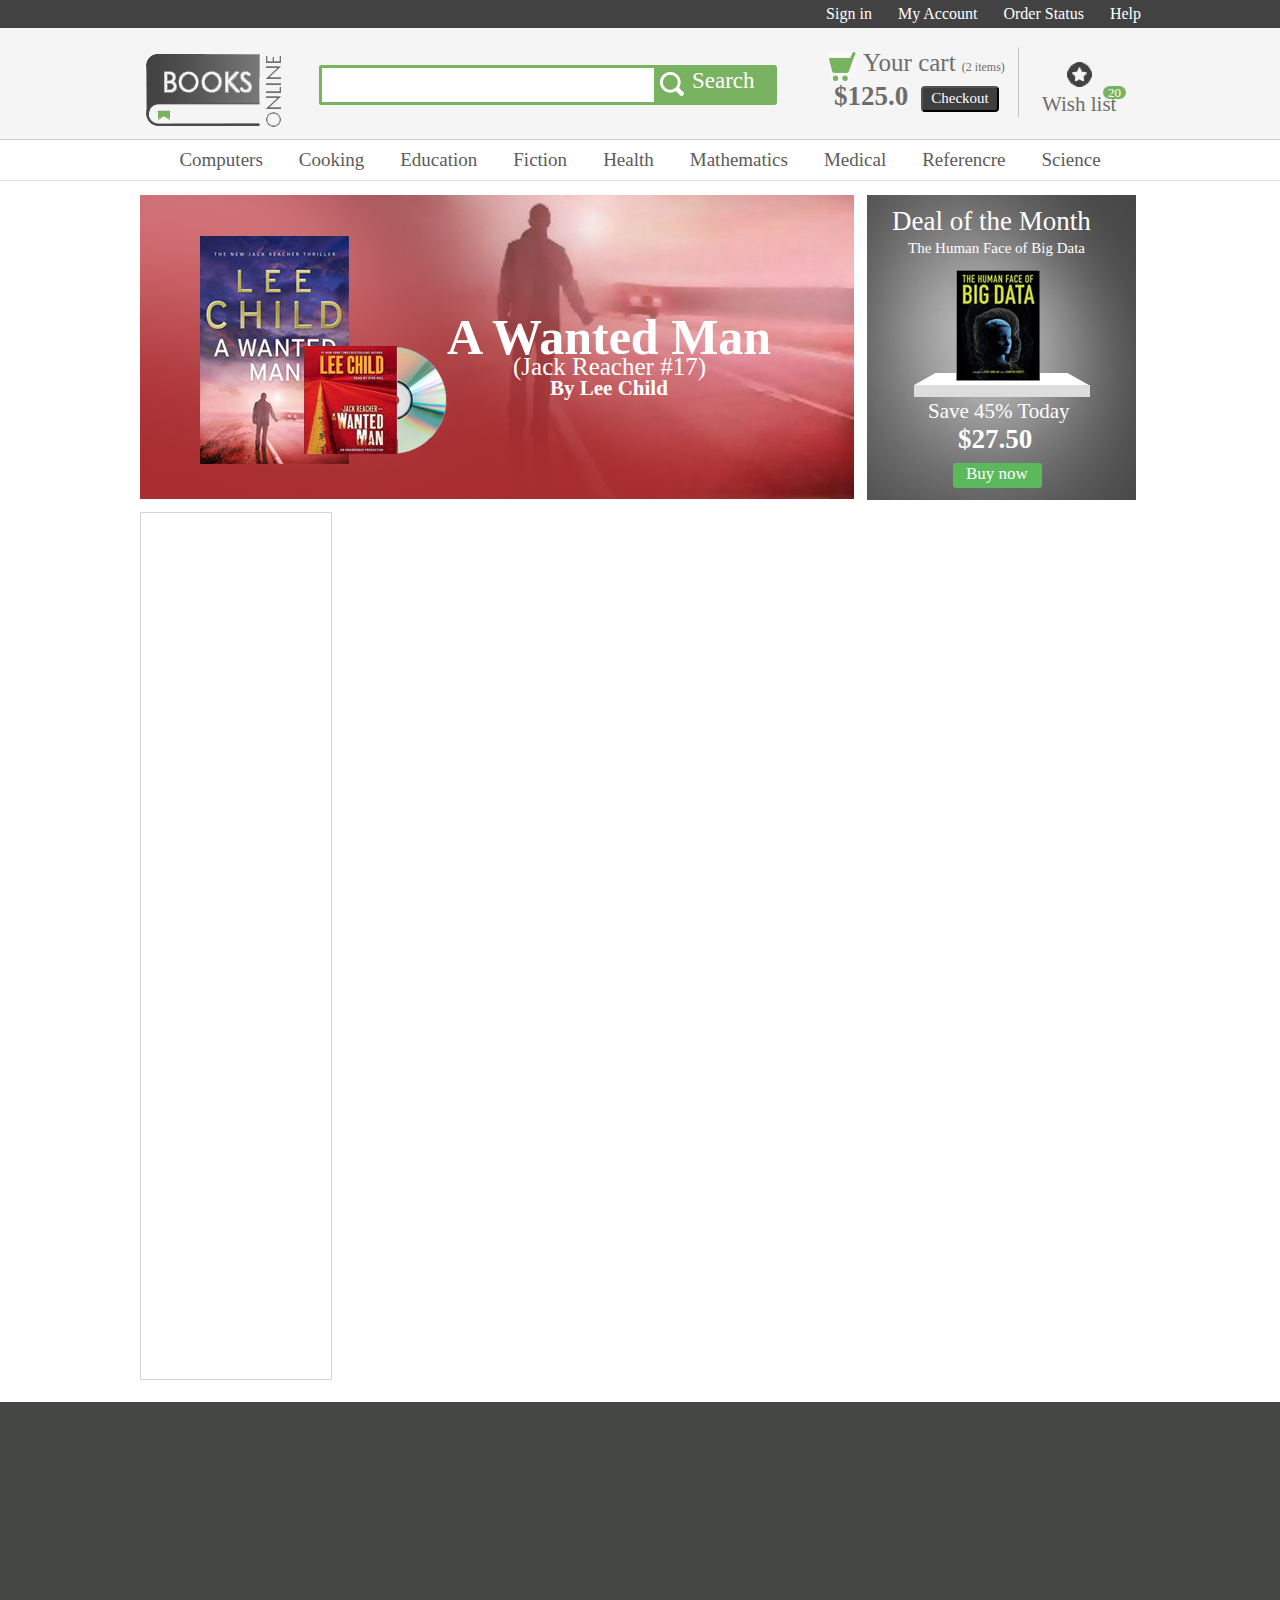
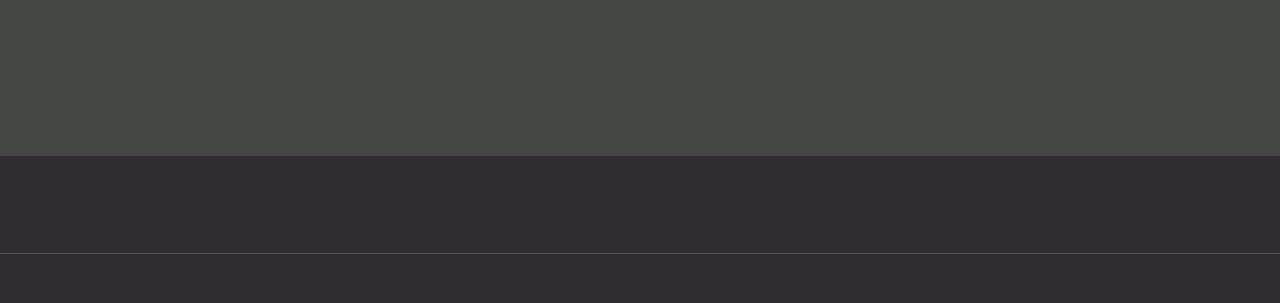
==== index.html @ 041d18be "d" ====
<!DOCTYPE html>
<html>
  <head>
    <meta charset="utf-8">
    <link rel="stylesheet" href="css/main1.css">
    <title>Home</title>
  </head>
  <body>
    <div class="div">
      <div class="block">
        <ul class="head">
          <li>Sign in</li>
          <li>My Account</li>
          <li>Order Status</li>
          <li>Help</li>
        </ul>
        <div class="clear"></div>
      </div>
    </div>
    <div class="div1">
      <div class="block1">
        <div class="books">
        <img class="img_books" src="img/Books.png" alt="Books">
        </div>
        <div class="search">
          <form class="form_search">
            <input class="input_search" type="search">
            <button type="button" class="button_search">
              <img class="img_search" src="img/ser.png" alt="">
              <span class="span_search">Search</span>
            </button>
            <div class="clear"></div>
          </form>
        </div>
        <div class="basket">
          <img class="img_basket" src="img/basket1.png" alt="">
          <p>Your cart <small>(2 items)</small></p>
          <div class="clear"></div>
          <b>$125.0</b> <button class="check">Checkout</button>
        </div>
        <div class="bor"></div>
        <div class="favorit">
          <img class="img_звездочка" src="img/звездочка1.png" alt=""><br>
           <p class="list">Wish list</p>
           <div class="pos">
             20
           </div>
        </div>
        <div class="clear"></div>
      </div>
    </div>
    <div class="div2">
      <div class="block2">
        <ul class="cotegory">
          <li><a href="#">Computers</a></li>
          <li><a href="#">Cooking</a></li>
          <li><a href="#">Education</a></li>
          <li><a href="#">Fiction</a></li>
          <li><a href="#">Health</a></li>
          <li><a href="#">Mathematics</a></li>
          <li><a href="#">Medical</a></li>
          <li><a href="#">Referencre</a></li>
          <li><a href="#">Science</a></li>
        </ul>
        <div class="clear"></div>
      </div>
    </div>
    <div class="div3">
      <div class="block3">
        <div class="wanted">
          <div class="img_wanted">
            <img src="img/wanted.png" alt="">
            <div class="child">
              <img class="img_lee" src="img/lee.png" alt="">
              <p class="twanted">A Wanted Man</p>
              <p class="tjack">(Jack Reacher #17)</p>
              <p class="tlee">By Lee Child</p>
            </div>
          </div>
        </div>
        <div class="deal">
          <img src="img/data.png" alt="">
          <div class="text_deal">
            <p class="p1">Deal of the Month</p>
            <P class="p2">The Human Face of Big Data</p>
              <p class="tsave">Save 45% Today</p>
              <p class="tdollar">$27.50</p>
              <p class="tby">Buy now</p>
          </div>
        </div>
        <div class="clear"></div>
      </div>
    </div>
    <div class="div4">
      <div class="block4">
        <div class="categ">

        </div>
      </div>
    </div>
    <div class="div5">
      <div class="block5">

      </div>
    </div>
    <div class="div6">
      <div class="block6">

      </div>
    </div>
    <div class="div7">
      <div class="block7">

      </div>
    </div>
  </body>
</html>
---- css/main1.css ----
*{
  margin: 0;
  padding: 0;
  font-family: 'Segoe UI Regular';
}
@font-face {
    font-family: 'Segoe UI Bold';
    src: url('SegoeUI-Bold.eot');
    src: url('SegoeUI-Bold.eot?#iefix') format('embedded-opentype'),
    url('SegoeUI-Bold.woff') format('woff'),
    url('SegoeUI-Bold.ttf') format('truetype');
    font-weight: normal;
    font-style: normal;
    }
@font-face {
    font-family: 'Segoe UI Regular';
    src: url('SegoeUI.eot');
    src: url('SegoeUI.eot?#iefix') format('embedded-opentype'),
    url('SegoeUI.woff') format('woff'),
    url('SegoeUI.ttf') format('truetype');
    font-weight: normal;
    font-style: normal;
    }
body {
  width: 100%;
}
.head{
  width: 1024px;
  height: 28px;
  background: #424242;
  color: white;
  list-style: none;
  display: block;
  float: right;
  text-align: right;
  line-height: 28px;
  font-size: 16px;
  font-family: 'Segoe UI Regular';
}
.head li{
  display: inline;
  padding: 0 11px;
  cursor: pointer;
}
.block{
  width: 1024px;
  height: 28px;
  background: #424242;
  margin: auto;
}
.div{
  width: 100%;
  height: 28px;
  background: #424242;
}
.clear{
  clear: both;
}
.div1{
  width: 100%;
  height: 111px;
  background: #f5f5f5;
  border-bottom: 1px solid #cecece;
}
.block1{
  width: 1024px;
  height: 111px;
  background: #f5f5f5;
  margin: auto;
}
.books{
  width: 191px;
  height: 111px;
  background:#f5f5f5;
  border-bottom: 1px solid #cecece;
  margin: auto;
  float: left;
}
.img_books{
  padding-top: 19px;
  padding-left: 12px;
}
.search{
  width: 458px;
  background: #f5f5f5;
  float: left;
}




.basket{
  width: 241px;
  height: 111px;
  background: #f5f5f5;
  border-bottom: 1px solid #cecece;
  margin: auto;
  float: left;
  position: relative;
}

.img_basket{
  padding-top: 24px;
  padding-left: 52px;
  float: left;
  padding-bottom: 9px;
}
.check{
  background: #3e3e3e;
  font-size: 15px;
  border-radius: 4px;
  color: white;
  padding-left: 8px;
  padding-right: 8px;
  padding-top: 2px;
  padding-bottom: 3px;
  position: relative;
  top: -11px;
  left: 9px;
  cursor: pointer;
}
.basket p{
  color: #6d6d6d;
  padding-top: 21px;
  float: left;
  padding-left: 7px;
  font-size: 25px;
  font-family: 'Segoe UI Regular';
}
.favorit p{
  color: #6d6d6d;
  float: left;
  font-size: 21px;
  font-family: 'Segoe UI Regular';
}
small{
  font-size: 12px;
}
b{
  color: #6d6d6d;
  padding-left: 57px;
  font-size: 27px;
  position: relative;
  top: -9px;
}
.bor{
  height: 70px;
  width: 1px;
  float: left;
  background: #c5c5c5;
  margin-top: 19px;
}

.favorit{
  width: 131px;
  height: 111px;
  background: #f5f5f5;
  border-bottom: 1px solid #cecece;
  margin: auto;
  float: left;
  color: #6d6d6d;
  position: relative;
}
.img_звездочка{
  padding-left: 48px;
  padding-top: 34px;
}
.list{
  padding-left: 23px;
  padding-top: 1px;
  padding-bottom: 28px;
  font-size: 21px;
  font-family: 'Segoe UI Regular';
}
.clear1{
  clear: both;
}
.div2{
  width: 100%;
  height: 40px;
  background: #ffffff;
  border-bottom: 1px solid #dedede;
}
.block2{
  width: 1024px;
  height: 40px;
  background: #ffffff;
  border-bottom: 1px solid #dedede;
  margin: auto;
}
.cotegory{
  width: 1024px;
  height: 40px;
  background: #ffffff;
  color: #717171;
  list-style: none;
  display: block;
  line-height: 40px;
  text-align: center;
  font-family: 'Segoe UI Regular';
}
.cotegory li{
  display: inline;
  padding: 8px 16px;
  font-size: 19px;
}
.cotegory li:hover{
  background: #85c369;
  color: white;
}
.cotegory li a:hover{
  color: white;
}
.cotegory li a{
  color: #5b5b5b;
  text-decoration: none;
}

.pos{
  width: 23px;
  height: 13px;
  color: white;
  background: #79b260;
  position: absolute;
  top: 58px;
  left: 84px;
  font-family: 'Segoe UI Regular';
  font-size: 13px;
  border-radius: 20px;
  line-height: 13px;
  text-align: center;
}
.div3{
  width: 100%;
  height: 331px;
  background: #ffffff;
}
.block3{
  width: 1024px;
  height: 331px;
  background: white;
  margin: auto;
}
.wanted{
  width: 714px;
  height: 304px;
  margin: auto;
  background: red;
  float: left;
  margin-top: 14px;
  margin-left: 12px;
  position: relative;
}
.child{
  position:absolute;
  top: 0;
  left: 0;
  margin-left: 60px;
  margin-top: 41px;
  height: 228px;
}
.deal{
  width: 269px;
  height: 304px;
  margin: auto;
  background: green;
  float: left;
  margin-top: 14px;
  margin-left: 13px;
  position: relative;
}
.p1{
  position: absolute;
  top: 11px;
  left: 25px;
  margin: auto;
  text-align: center;
  color: white;
  font-family: 'Segoe UI Regular';
  font-size: 27px;
}
.p2{
  position: absolute;
  top: 45px;
  left: 41px;
  margin: auto;
  text-align: center;
  color: white;
  font-family: 'Segoe UI Regular';
  font-size: 15px;
}

.div4{
  width: 100%;
  height: 890px;
}
.block4{
  width: 1024px;
  height: 890px;
  background: white;
  margin: auto;
}
.categ{
  width: 190px;
  height: 866px;
  background: white;
  float: left;
  margin-left: 12px;
  border: 1px solid #d6d6d6;
}
.div5{
  width: 100%;
  height: 354px;
  background: #444644;
}
.block5{
  width: 1024px;
  height: 354px;
  margin: auto;
  background: #444644;
}
.div6{
  width: 100%;
  height: 97px;
  background: #2f2d2f;
  border-bottom: 1px solid #565354;
}
.block6{
  width: 1024px;
  height: 97px;
  margin: auto;
  background: #2f2d2f;
  border-bottom: 1px solid #565354;
}
.div7{
  width: 100%;
  height: 49px;
  background: #2f2d2f;
}
.block7{
  width: 1024px;
  height: 49px;
  margin: auto;
  background: #2f2d2f;
}

.sear{
  float: left;
  background: #79b260;
  padding: 0;
  height: 36px;
  padding-top: 4px;
  margin-left: -2px;
  width: 41px;
}
.twanted{
  float: left;
  color: white;
  font-size: 50px;
  margin-left: 0px;
  margin-top: 72px;
  font-weight: bold;
}
.img_lee{
  float: left;
}
.tjack{
  float: left;
  color: white;
  font-size: 25px;
  margin-left: 66px;
  margin-top: -13px;
}
.tlee{
  float: left;
  color: white;
  font-size: 21px;
  margin-left: 103px;
  margin-top: -5px;
  font-weight: bold;
}
.tsave{
  position: absolute;
  top: 204px;
  left: 61px;
  font-size: 21px;
  color: white;
}
.tdollar{
  position: absolute;
  top: 229px;
  left: 91px;
  color: white;
  font-size: 27px;
  font-weight: bold;
}
.tby{
  position: absolute;
  top: 268px;
  left: 86px;
  color: white;
  background: #5cb85c;
  font-size: 17px;
  border-radius: 3px;
  padding-left: 13px;
  padding-right: 14px;
  padding-top: 1px;
  padding-bottom: 4px;
  cursor: pointer;
}
.form_search{
  background: #79b260;
  margin-top: 37px;
  border-radius: 3px;
}
.input_search{
  border: 3px solid #79b260;
  border-radius: 3px;
  height: 40px;
  width: 338px;
  float: left;
}
.button_search{
  position: relative;
  background: #79b260;
  border: 1px;
  display: block;
}
.img_search{
  position: absolute;
  height: 24px;
  left: 3px;
  top: 7px;
}
.span_search{
  color: white;
  font-size: 23px;
  cursor: pointer;
  padding: 3px 0px 4px 35px;
  display: block;
}
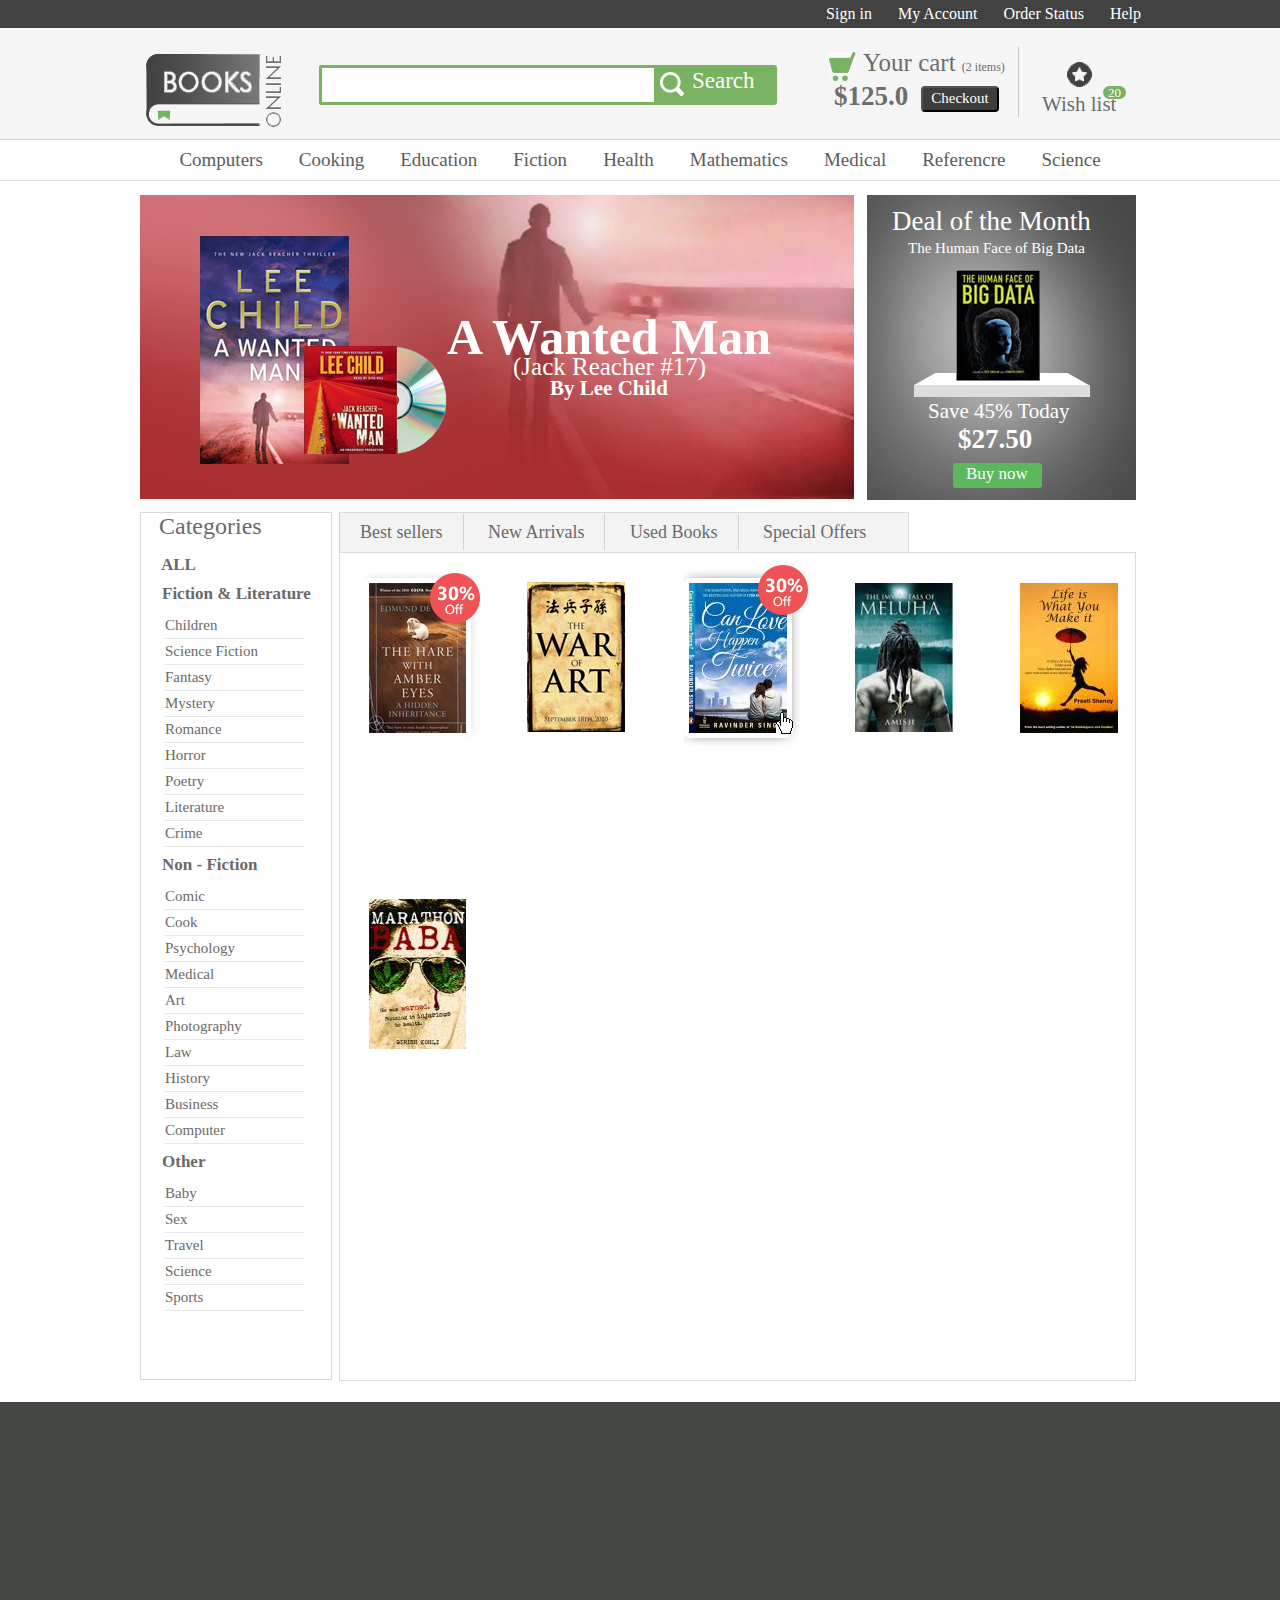
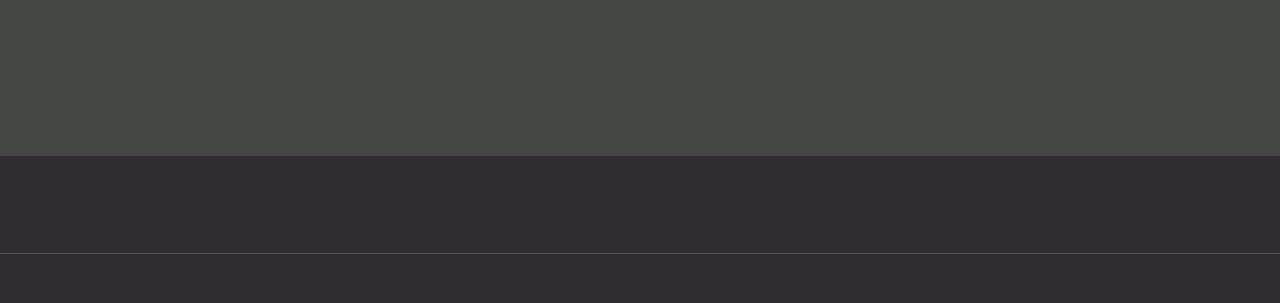
==== commit 48340757: "s" ====
--- a/index.html
+++ b/index.html
@@ -94,7 +94,67 @@
     <div class="div4">
       <div class="block4">
         <div class="categ">
-
+          <div class="hcateg">
+            <p>Categories</p>
+          </div>
+          <div class="hnav">
+            <p>ALL</p>
+          </div>
+          <div class="nav">
+            <p>Fiction & Literature</p>
+          </div>
+          <ul>
+            <li><a>Children</a></li>
+            <li><a>Science Fiction</a></li>
+            <li><a>Fantasy</a></li>
+            <li><a>Mystery</a></li>
+            <li><a>Romance</a></li>
+            <li><a>Horror</a></li>
+            <li><a>Poetry</a></li>
+            <li><a>Literature</a></li>
+            <li><a>Crime</a></li>
+          </ul>
+          <div class="nav">
+            <p>Non - Fiction</p>
+          </div>
+          <ul>
+            <li><a>Comic</a></li>
+            <li><a>Cook</a></li>
+            <li><a>Psychology</a></li>
+            <li><a>Medical</a></li>
+            <li><a>Art</a></li>
+            <li><a>Photography</a></li>
+            <li><a>Law</a></li>
+            <li><a>History</a></li>
+            <li><a>Business</a></li>
+            <li><a>Computer</a></li>
+          </ul>
+          <div class="nav">
+            <p>Other</p>
+          </div>
+          <ul>
+            <li><a>Baby</a></li>
+            <li><a>Sex</a></li>
+            <li><a>Travel</a></li>
+            <li><a>Science</a></li>
+            <li><a>Sports</a></li>
+          </ul>
+        </div>
+        <div class="best">
+          <ul>
+            <li>Best sellers</li>
+            <li>New Arrivals</li>
+            <li>Used Books</li>
+            <li>Special Offers</li>
+          </ul>
+        </div>
+        <div class="content">
+          <img src="img/книга1.png" class="books1">
+          <img src="img/books2.png" class="books2">
+          <img src="img/books3.png" class="books3">
+          <img src="img/books4.png" class="books4">
+          <img src="img/books5.png" class="books5">
+          <img src="img/books6.png" class="books6">
         </div>
       </div>
     </div>
--- a/css/main1.css
+++ b/css/main1.css
@@ -439,3 +439,137 @@
   padding: 3px 0px 4px 35px;
   display: block;
 }
+.hcateg{
+  font-size: 24px;
+  color: #6b6969;
+  height: 42px;
+  cursor: pointer;
+}
+.hcateg:hover{
+  background: #85c369;
+  color: white;
+}
+.hcateg p{
+  padding-left: 18px;
+}
+.hnav{
+  font-size: 17px;
+  height: 29px;
+  color: #6b6969;
+  cursor: pointer;
+}
+.hnav p{
+  padding-left: 20px;
+  font-weight: bold;
+  color:
+}
+.hnav:hover{
+  background: #85c369;
+  color: white;
+}
+.nav{
+  font-size: 17px;
+  color: #6b6969;
+  font-weight: bold;
+  height: 29px;
+  cursor: pointer;
+}
+.nav:hover{
+  background: #85c369;
+  color: white;
+}
+.categ ul{
+  list-style-type: none;
+  font-size: 15px;
+  color: #6b6969;
+  line-height: 25px;
+  margin-bottom: 8px;
+}
+.categ ul li:hover{
+  background: #85c369;
+  color: white;
+}
+.nav p{
+  padding-left: 21px;
+}
+.categ ul li{
+  padding-left: 24px;
+  cursor: pointer;
+}
+.categ ul li a{
+  display: block;
+  border-bottom: 1px solid #e6e7e8;
+  width: 139px;
+}
+.content{
+  width: 795px;
+  height: 827px;
+  float: left;
+  border: 1px solid #d8dce0;
+  margin-left: 7px;
+  position: relative;
+}
+.best{
+  width: 569px;
+  height: 39px;
+  border-top: 1px solid #d8dce0;
+  float: left;
+  margin-left: 7px;
+  background: #e4e4e4;
+  border-right: 1px solid #d8dce0;
+}
+.best ul{
+  background: #f3f3f3;
+  color: #6b6969;
+  list-style: none;
+  display: block;
+  line-height: 39px;
+  text-align: left;
+  font-size: 18px;
+  border-left: 1px solid #ced3d6;
+}
+.best ul li{
+  display: inline;
+  padding: 8px 20px;
+  cursor: pointer;
+}
+.best ul li:hover{
+  background: white;
+  color: #464646;
+}
+.best ul li:not(:last-child){
+  border-right: 1px solid #ced3d6;
+}
+.books1{
+  margin-left: 24px;
+  margin-top: 20px;
+  float: left;
+}
+.books2{
+  margin-left: 41px;
+  margin-top: 24px;
+  float: left;
+}
+.books3{
+  margin-left: 54px;
+  margin-top: 11px;
+  float: left;
+}
+.books4{
+  margin-left: 42px;
+  margin-top: 25px;
+  float: left;
+}
+.books5{
+  margin-left: 57px;
+  margin-top: 25px;
+  float: left;
+}
+.books6{
+  margin-left: 24px;
+  margin-top: 30px;
+  float: left;
+  position: absolute;
+  left: 0;
+  top: 311px;
+}
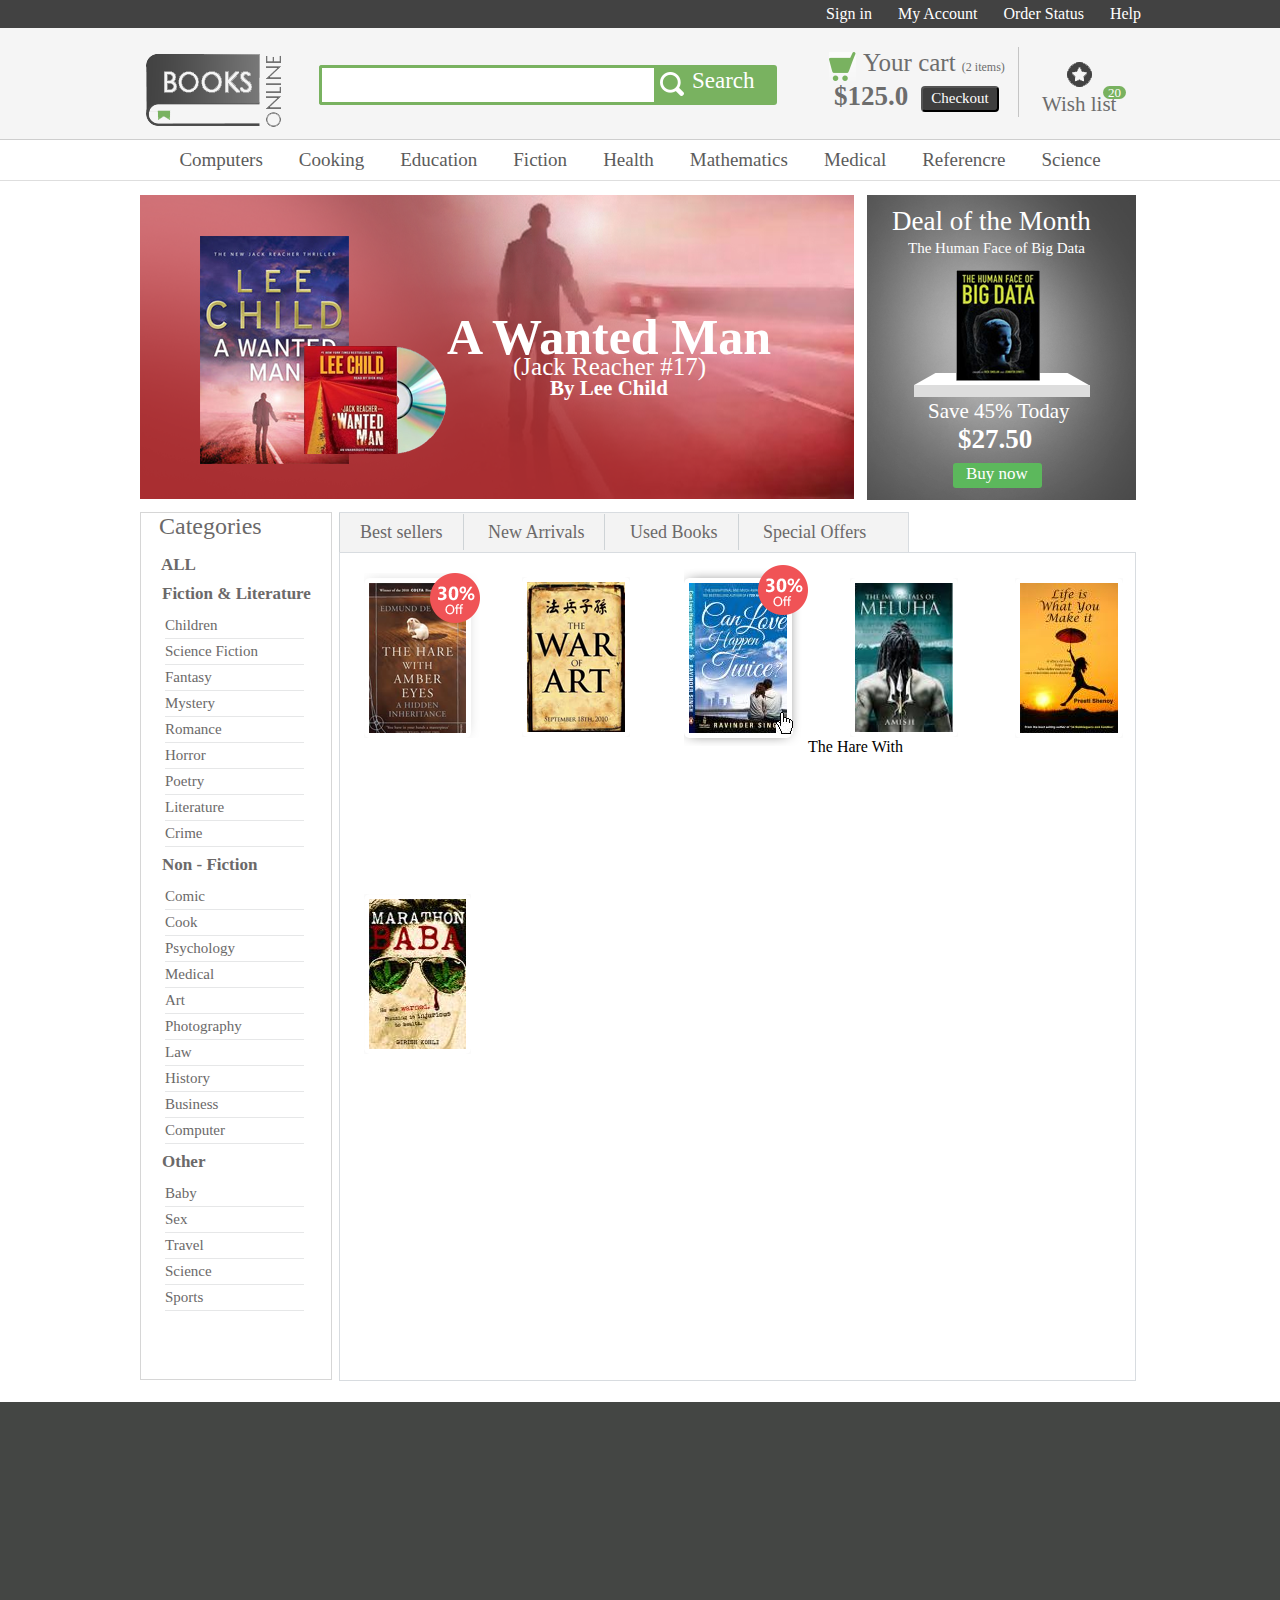
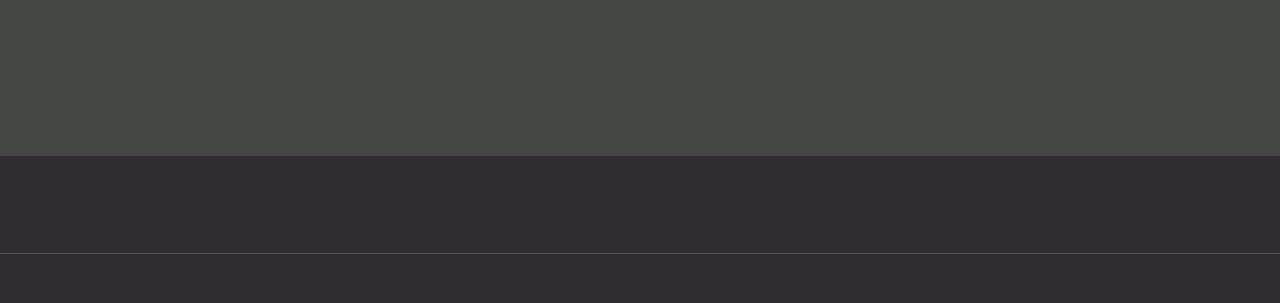
==== commit 696d6edc: "d" ====
--- a/index.html
+++ b/index.html
@@ -103,42 +103,48 @@
           <div class="nav">
             <p>Fiction & Literature</p>
           </div>
-          <ul>
-            <li><a>Children</a></li>
-            <li><a>Science Fiction</a></li>
-            <li><a>Fantasy</a></li>
-            <li><a>Mystery</a></li>
-            <li><a>Romance</a></li>
-            <li><a>Horror</a></li>
-            <li><a>Poetry</a></li>
-            <li><a>Literature</a></li>
-            <li><a>Crime</a></li>
-          </ul>
+          <div>
+            <ul>
+              <li><a>Children</a></li>
+              <li><a>Science Fiction</a></li>
+              <li><a>Fantasy</a></li>
+              <li><a>Mystery</a></li>
+              <li><a>Romance</a></li>
+              <li><a>Horror</a></li>
+              <li><a>Poetry</a></li>
+              <li><a>Literature</a></li>
+              <li><a>Crime</a></li>
+            </ul>
+          </div>
           <div class="nav">
             <p>Non - Fiction</p>
           </div>
-          <ul>
-            <li><a>Comic</a></li>
-            <li><a>Cook</a></li>
-            <li><a>Psychology</a></li>
-            <li><a>Medical</a></li>
-            <li><a>Art</a></li>
-            <li><a>Photography</a></li>
-            <li><a>Law</a></li>
-            <li><a>History</a></li>
-            <li><a>Business</a></li>
-            <li><a>Computer</a></li>
-          </ul>
+          <div>
+            <ul>
+              <li><a>Comic</a></li>
+              <li><a>Cook</a></li>
+              <li><a>Psychology</a></li>
+              <li><a>Medical</a></li>
+              <li><a>Art</a></li>
+              <li><a>Photography</a></li>
+              <li><a>Law</a></li>
+              <li><a>History</a></li>
+              <li><a>Business</a></li>
+              <li><a>Computer</a></li>
+            </ul>
+          </div>
           <div class="nav">
             <p>Other</p>
           </div>
-          <ul>
-            <li><a>Baby</a></li>
-            <li><a>Sex</a></li>
-            <li><a>Travel</a></li>
-            <li><a>Science</a></li>
-            <li><a>Sports</a></li>
-          </ul>
+          <div>
+            <ul>
+              <li><a>Baby</a></li>
+              <li><a>Sex</a></li>
+              <li><a>Travel</a></li>
+              <li><a>Science</a></li>
+              <li><a>Sports</a></li>
+            </ul>
+          </div>
         </div>
         <div class="best">
           <ul>
@@ -154,6 +160,7 @@
           <img src="img/books3.png" class="books3">
           <img src="img/books4.png" class="books4">
           <img src="img/books5.png" class="books5">
+          <p>The Hare With</p>
           <img src="img/books6.png" class="books6">
         </div>
       </div>
--- a/css/main1.css
+++ b/css/main1.css
@@ -85,10 +85,6 @@
   background: #f5f5f5;
   float: left;
 }
-
-
-
-
 .basket{
   width: 241px;
   height: 111px;
@@ -98,7 +94,6 @@
   float: left;
   position: relative;
 }
-
 .img_basket{
   padding-top: 24px;
   padding-left: 52px;
@@ -150,7 +145,6 @@
   background: #c5c5c5;
   margin-top: 19px;
 }
-
 .favorit{
   width: 131px;
   height: 111px;
@@ -215,7 +209,6 @@
   color: #5b5b5b;
   text-decoration: none;
 }
-
 .pos{
   width: 23px;
   height: 13px;
@@ -289,7 +282,6 @@
   font-family: 'Segoe UI Regular';
   font-size: 15px;
 }
-
 .div4{
   width: 100%;
   height: 890px;
@@ -343,7 +335,6 @@
   margin: auto;
   background: #2f2d2f;
 }
-
 .sear{
   float: left;
   background: #79b260;
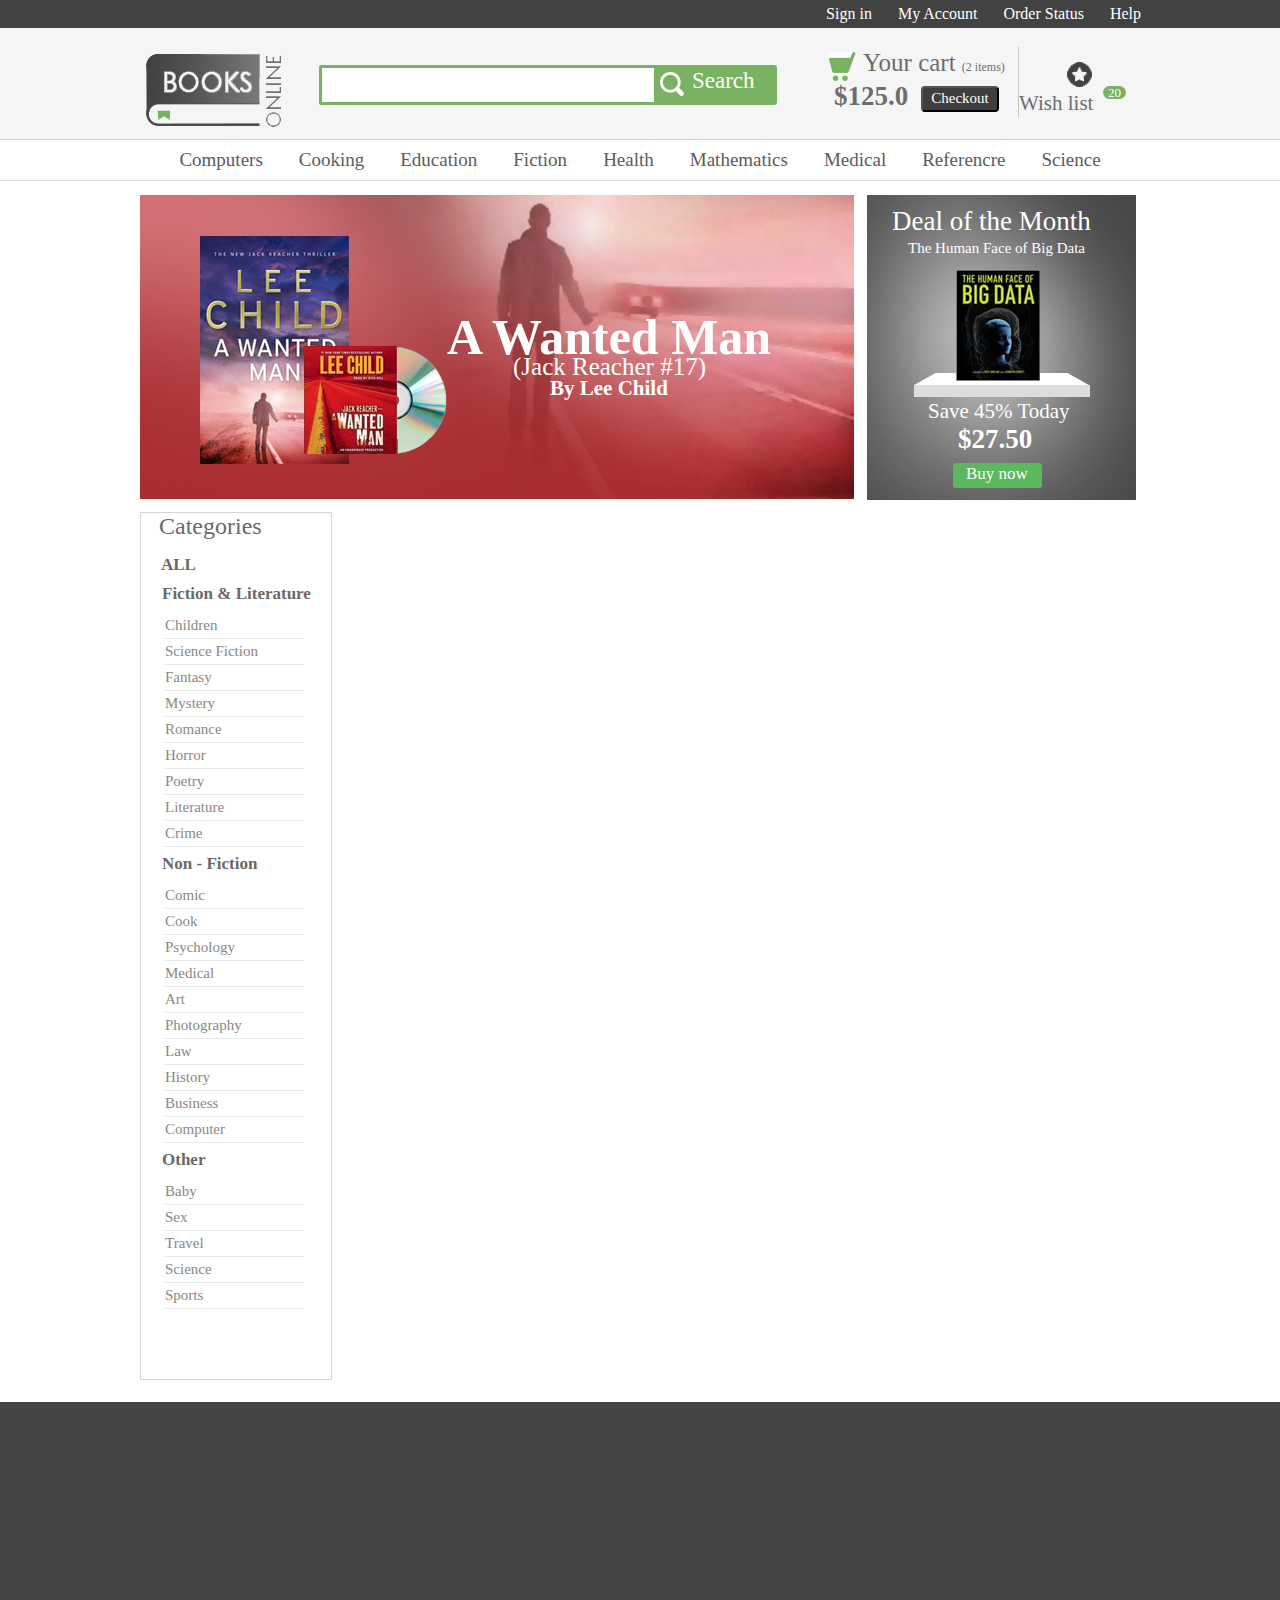
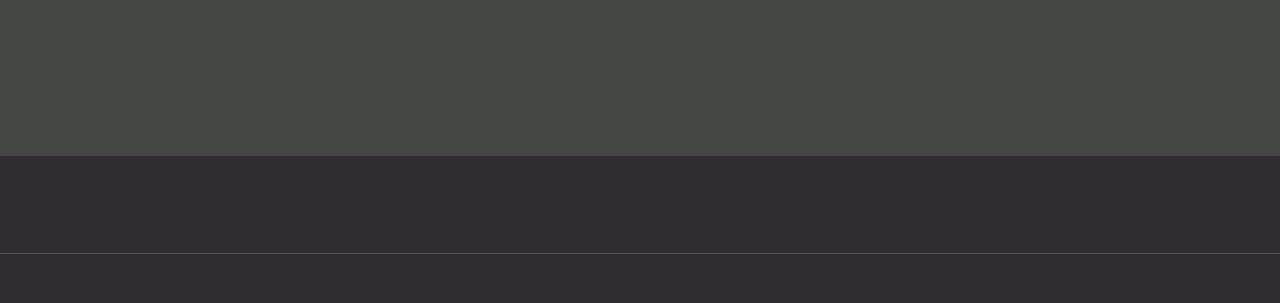
==== commit 1bc37129: "D" ====
--- a/index.html
+++ b/index.html
@@ -100,68 +100,44 @@
           <div class="hnav">
             <p>ALL</p>
           </div>
-          <div class="nav">
-            <p>Fiction & Literature</p>
-          </div>
-          <div>
-            <ul>
-              <li><a>Children</a></li>
-              <li><a>Science Fiction</a></li>
-              <li><a>Fantasy</a></li>
-              <li><a>Mystery</a></li>
-              <li><a>Romance</a></li>
-              <li><a>Horror</a></li>
-              <li><a>Poetry</a></li>
-              <li><a>Literature</a></li>
-              <li><a>Crime</a></li>
-            </ul>
-          </div>
-          <div class="nav">
-            <p>Non - Fiction</p>
-          </div>
-          <div>
-            <ul>
-              <li><a>Comic</a></li>
-              <li><a>Cook</a></li>
-              <li><a>Psychology</a></li>
-              <li><a>Medical</a></li>
-              <li><a>Art</a></li>
-              <li><a>Photography</a></li>
-              <li><a>Law</a></li>
-              <li><a>History</a></li>
-              <li><a>Business</a></li>
-              <li><a>Computer</a></li>
-            </ul>
-          </div>
-          <div class="nav">
-            <p>Other</p>
-          </div>
-          <div>
-            <ul>
-              <li><a>Baby</a></li>
-              <li><a>Sex</a></li>
-              <li><a>Travel</a></li>
-              <li><a>Science</a></li>
-              <li><a>Sports</a></li>
-            </ul>
-          </div>
-        </div>
-        <div class="best">
-          <ul>
-            <li>Best sellers</li>
-            <li>New Arrivals</li>
-            <li>Used Books</li>
-            <li>Special Offers</li>
+          <ul class="ull">
+            <li class="list"><p>Fiction & Literature</p>
+              <ul class="ul">
+                <li><a href="#">Children</a></li>
+                <li><a href="#">Science Fiction</a></li>
+                <li><a href="#">Fantasy</a></li>
+                <li><a href="#">Mystery</a></li>
+                <li><a href="#">Romance</a></li>
+                <li><a href="#">Horror</a></li>
+                <li><a href="#">Poetry</a></li>
+                <li><a href="#">Literature</a></li>
+                <li><a href="#">Crime</a></li>
+              </ul>
+            </li>
+            <li class="list"><p>Non - Fiction</p>
+              <ul class="ul">
+                <li><a href="#">Comic</a></li>
+                <li><a href="#">Cook</a></li>
+                <li><a href="#">Psychology</a></li>
+                <li><a href="#">Medical</a></li>
+                <li><a href="#">Art</a></li>
+                <li><a href="#">Photography</a></li>
+                <li><a href="#">Law</a></li>
+                <li><a href="#">History</a></li>
+                <li><a href="#">Business</a></li>
+                <li><a href="#">Computer</a></li>
+              </ul>
+            </li>
+            <li class="list"><p>Other</p>
+              <ul class="ul">
+                <li><a href="#">Baby</a></li>
+                <li><a href="#">Sex</a></li>
+                <li><a href="#">Travel</a></li>
+                <li><a href="#">Science</a></li>
+                <li><a href="#">Sports</a></li>
+              </ul>
+            </li>
           </ul>
-        </div>
-        <div class="content">
-          <img src="img/книга1.png" class="books1">
-          <img src="img/books2.png" class="books2">
-          <img src="img/books3.png" class="books3">
-          <img src="img/books4.png" class="books4">
-          <img src="img/books5.png" class="books5">
-          <p>The Hare With</p>
-          <img src="img/books6.png" class="books6">
         </div>
       </div>
     </div>
--- a/css/main1.css
+++ b/css/main1.css
@@ -159,13 +159,6 @@
   padding-left: 48px;
   padding-top: 34px;
 }
-.list{
-  padding-left: 23px;
-  padding-top: 1px;
-  padding-bottom: 28px;
-  font-size: 21px;
-  font-family: 'Segoe UI Regular';
-}
 .clear1{
   clear: both;
 }
@@ -430,137 +423,80 @@
   padding: 3px 0px 4px 35px;
   display: block;
 }
+.categ{
+  width: 190px;
+  height: 866px;
+  background: white;
+  float: left;
+  margin-left: 12px;
+  border: 1px solid #d6d6d6;
+}
+.ull{
+  list-style: none;
+}
 .hcateg{
+  height: 42px;
   font-size: 24px;
   color: #6b6969;
-  height: 42px;
-  cursor: pointer;
-}
-.hcateg:hover{
-  background: #85c369;
-  color: white;
+  cursor: pointer;
 }
 .hcateg p{
   padding-left: 18px;
 }
+.hcateg:hover{
+  background: #7eb964;
+  color: white;
+}
 .hnav{
+  height: 29px;
   font-size: 17px;
-  height: 29px;
+  font-weight: bold;
   color: #6b6969;
   cursor: pointer;
 }
 .hnav p{
   padding-left: 20px;
+}
+.hnav:hover{
+  background: #7eb964;
+  color: white;
+}
+.list{
+  margin-bottom: 7px;
+}
+.list p{
+  color: #6b6969;
+  font-size: 17px;
+  cursor: pointer;
+  padding-left: 21px;
+  height: 29px;
   font-weight: bold;
-  color:
-}
-.hnav:hover{
-  background: #85c369;
-  color: white;
-}
-.nav{
-  font-size: 17px;
-  color: #6b6969;
-  font-weight: bold;
-  height: 29px;
-  cursor: pointer;
-}
-.nav:hover{
-  background: #85c369;
-  color: white;
-}
-.categ ul{
-  list-style-type: none;
+}
+.list p:hover{
+  background: #7eb964;
+  color: white;
+}
+.ul{
+  color: #898787;
   font-size: 15px;
-  color: #6b6969;
+  cursor: pointer;
+  list-style: none;
   line-height: 25px;
-  margin-bottom: 8px;
-}
-.categ ul li:hover{
-  background: #85c369;
-  color: white;
-}
-.nav p{
-  padding-left: 21px;
-}
-.categ ul li{
-  padding-left: 24px;
-  cursor: pointer;
-}
-.categ ul li a{
+}
+.ul a{
+  text-decoration: none;
+  color: #898787;
   display: block;
   border-bottom: 1px solid #e6e7e8;
   width: 139px;
 }
-.content{
-  width: 795px;
-  height: 827px;
-  float: left;
-  border: 1px solid #d8dce0;
-  margin-left: 7px;
-  position: relative;
-}
-.best{
-  width: 569px;
-  height: 39px;
-  border-top: 1px solid #d8dce0;
-  float: left;
-  margin-left: 7px;
-  background: #e4e4e4;
-  border-right: 1px solid #d8dce0;
-}
-.best ul{
-  background: #f3f3f3;
-  color: #6b6969;
-  list-style: none;
-  display: block;
-  line-height: 39px;
-  text-align: left;
-  font-size: 18px;
-  border-left: 1px solid #ced3d6;
-}
-.best ul li{
-  display: inline;
-  padding: 8px 20px;
-  cursor: pointer;
-}
-.best ul li:hover{
-  background: white;
-  color: #464646;
-}
-.best ul li:not(:last-child){
-  border-right: 1px solid #ced3d6;
-}
-.books1{
-  margin-left: 24px;
-  margin-top: 20px;
-  float: left;
-}
-.books2{
-  margin-left: 41px;
-  margin-top: 24px;
-  float: left;
-}
-.books3{
-  margin-left: 54px;
-  margin-top: 11px;
-  float: left;
-}
-.books4{
-  margin-left: 42px;
-  margin-top: 25px;
-  float: left;
-}
-.books5{
-  margin-left: 57px;
-  margin-top: 25px;
-  float: left;
-}
-.books6{
-  margin-left: 24px;
-  margin-top: 30px;
-  float: left;
-  position: absolute;
-  left: 0;
-  top: 311px;
-}
+.ul li:hover{
+  background: #7eb964;
+  color: white;
+}
+.ul a:hover{
+  color: white;
+}
+.ul li{
+  padding-left: 24px;
+}
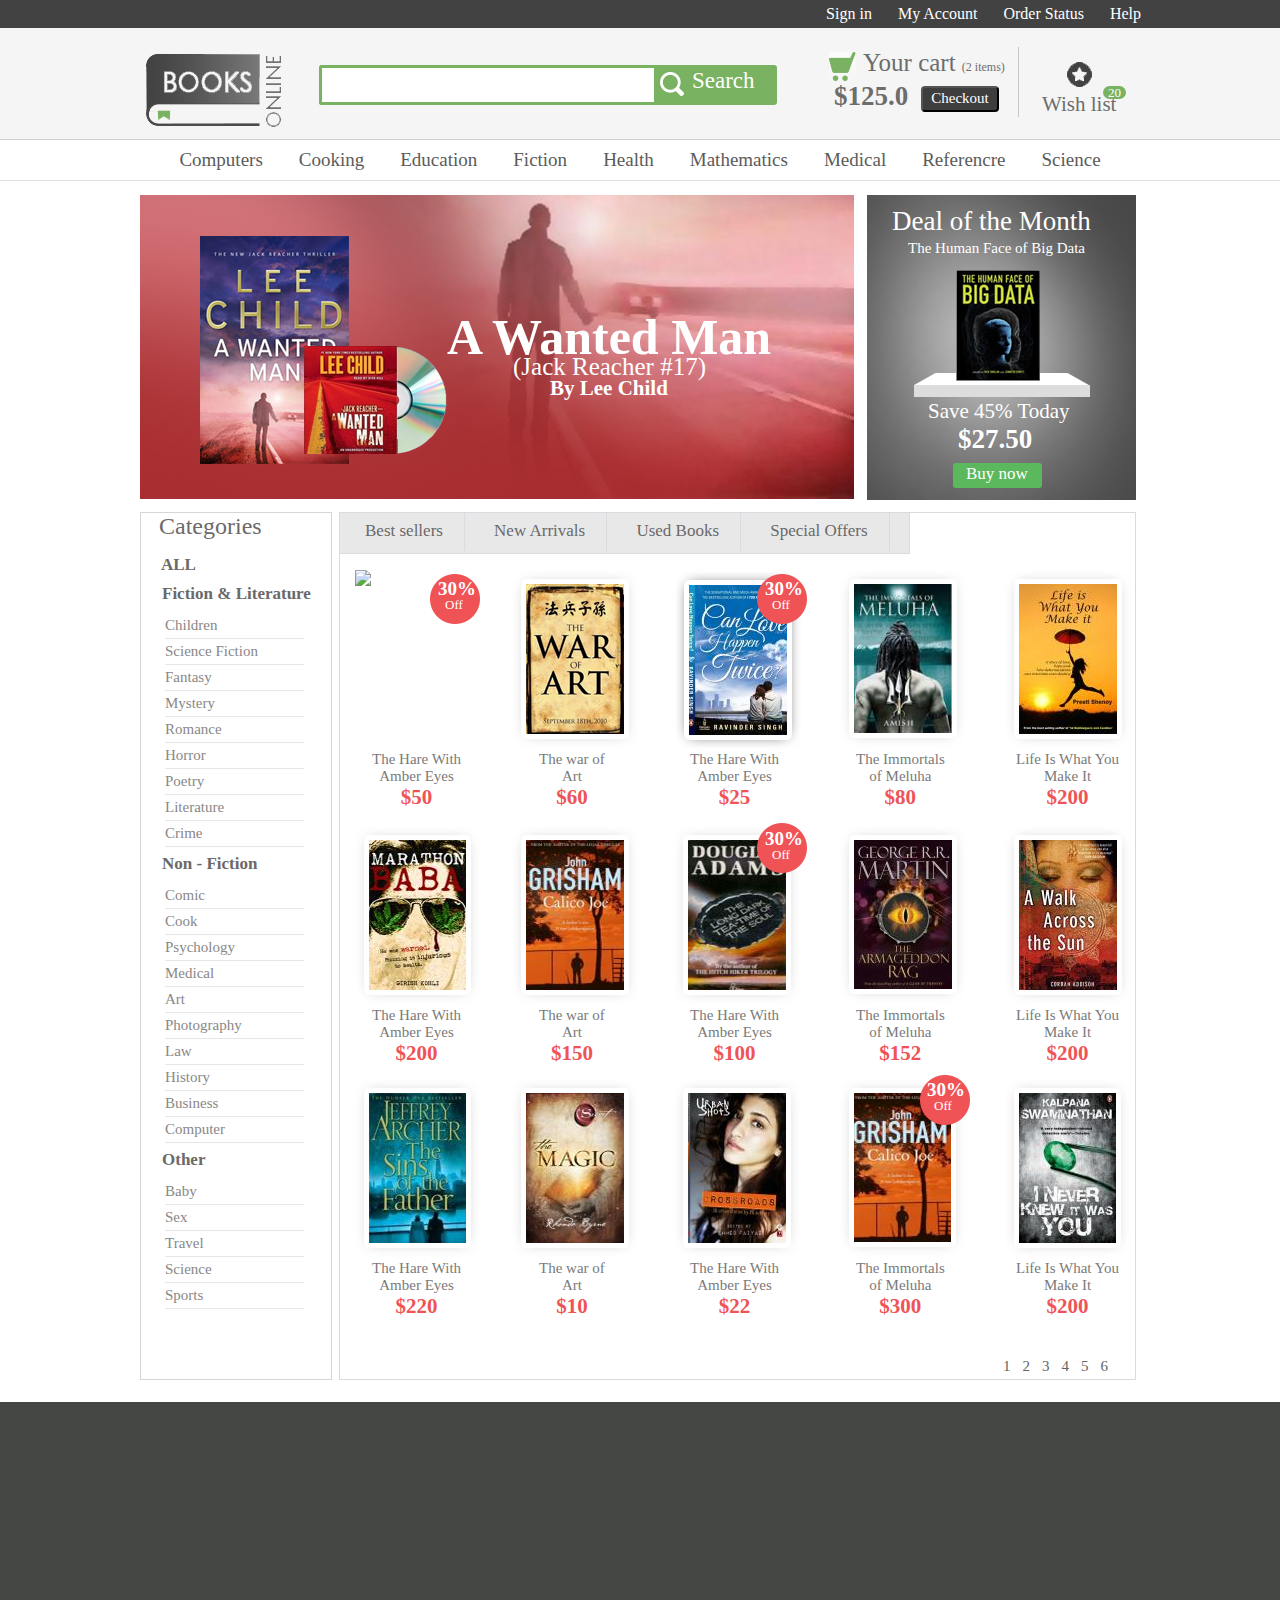
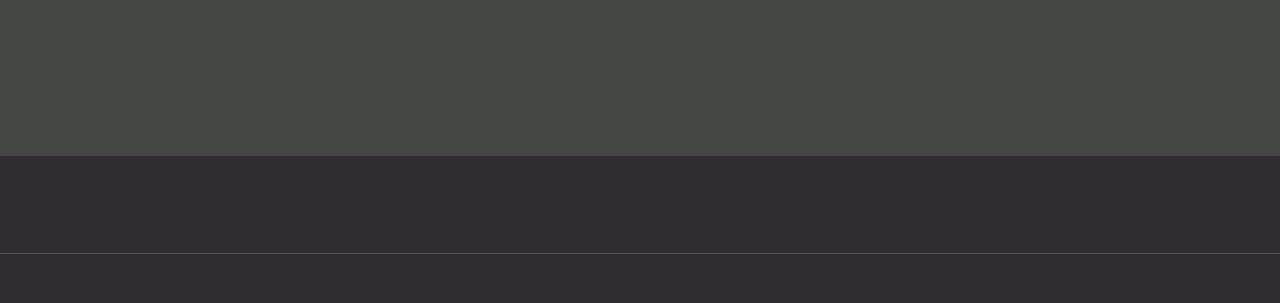
==== commit 94c5a567: "d" ====
--- a/index.html
+++ b/index.html
@@ -41,7 +41,7 @@
         <div class="bor"></div>
         <div class="favorit">
           <img class="img_звездочка" src="img/звездочка1.png" alt=""><br>
-           <p class="list">Wish list</p>
+           <p class="wish">Wish list</p>
            <div class="pos">
              20
            </div>
@@ -139,6 +139,140 @@
             </li>
           </ul>
         </div>
+        <div class="content">
+          <div class="sellers">
+            <div>
+              <ul class="best">
+                <li>Best sellers</li>
+                <li>New Arrivals</li>
+                <li>Used Books</li>
+                <li>Special Offers</li>
+              </ul>
+            </div>
+          </div>
+          <div class="con_books">
+            <img src="img/books1.png" class="books_con">
+            <div class="price1">
+              <p>The Hare With</p>
+              <p>Amber Eyes</p>
+              <h1>$50</h1>
+            </div>
+            <img src="img/off30.png" class="sale">
+            <div class="s_off">
+              <p class="s_30">30%</p>
+              <p class="off">Off</p>
+            </div>
+            <img src="img/books2.png" class="books_con2">
+            <div class="price2">
+              <p>The war of</p>
+              <p>Art</p>
+              <h1>$60</h1>
+            </div>
+            <img src="img/books3.png" class="books_con3">
+            <div class="price3">
+              <p>The Hare With</p>
+              <p>Amber Eyes</p>
+              <h1>$25</h1>
+            </div>
+            <img src="img/off30.png" class="sale1">
+            <div class="s_off1">
+              <p class="s_30">30%</p>
+              <p class="off">Off</p>
+            </div>
+            <img src="img/books4.png" class="books_con4">
+            <div class="price4">
+              <p>The Immortals</p>
+              <p>of Meluha</p>
+              <h1>$80</h1>
+            </div>
+            <img src="img/books5.png" class="books_con5">
+            <div class="price5">
+              <p>Life Is What You</p>
+              <p>Make It</p>
+              <h1>$200</h1>
+            </div>
+            <img src="img/books6.png" class="books_con6">
+            <div class="price6">
+              <p>The Hare With</p>
+              <p>Amber Eyes</p>
+              <h1>$200</h1>
+            </div>
+            <img src="img/books7.png" class="books_con7">
+            <div class="price7">
+              <p>The war of</p>
+              <p>Art</p>
+              <h1>$150</h1>
+            </div>
+            <img src="img/books8.png" class="books_con8">
+            <div class="price8">
+              <p>The Hare With</p>
+              <p>Amber Eyes</p>
+              <h1>$100</h1>
+            </div>
+            <img src="img/off30.png" class="sale2">
+            <div class="s_off2">
+              <p class="s_30">30%</p>
+              <p class="off">Off</p>
+            </div>
+            <img src="img/books9.png" class="books_con9">
+            <div class="price9">
+              <p>The Immortals</p>
+              <p>of Meluha</p>
+              <h1>$152</h1>
+            </div>
+            <img src="img/books10.png" class="books_con10">
+            <div class="price10">
+              <p>Life Is What You</p>
+              <p>Make It</p>
+              <h1>$200</h1>
+            </div>
+            <img src="img/books11.png" class="books_con11">
+            <div class="price11">
+              <p>The Hare With</p>
+              <p>Amber Eyes</p>
+              <h1>$220</h1>
+            </div>
+            <img src="img/books12.png" class="books_con12">
+            <div class="price12">
+              <p>The war of</p>
+              <p>Art</p>
+              <h1>$10</h1>
+            </div>
+            <img src="img/books13.png" class="books_con13">
+            <div class="price13">
+              <p>The Hare With</p>
+              <p>Amber Eyes</p>
+              <h1>$22</h1>
+            </div>
+            <img src="img/books14.png" class="books_con14">
+            <div class="price14">
+              <p>The Immortals</p>
+              <p>of Meluha</p>
+              <h1>$300</h1>
+            </div>
+            <img src="img/off30.png" class="sale3">
+            <div class="s_off3">
+              <p class="s_30">30%</p>
+              <p class="off">Off</p>
+            </div>
+            <img src="img/books15.png" class="books_con15">
+            <div class="price15">
+              <p>Life Is What You</p>
+              <p>Make It</p>
+              <h1>$200</h1>
+            </div>
+            <div class="page">
+              <ul>
+                <li>1</li>
+                <li>2</li>
+                <li>3</li>
+                <li>4</li>
+                <li>5</li>
+                <li>6</li>
+              </ul>
+            </div>
+          </div>
+        </div>
       </div>
     </div>
     <div class="div5">
--- a/css/main1.css
+++ b/css/main1.css
@@ -155,6 +155,12 @@
   color: #6d6d6d;
   position: relative;
 }
+.wish{
+  padding-left: 23px;
+  padding-top: 1px;
+  padding-bottom: 28px;
+  font-size: 21px;
+}
 .img_звездочка{
   padding-left: 48px;
   padding-top: 34px;
@@ -500,3 +506,314 @@
 .ul li{
   padding-left: 24px;
 }
+.content{
+  width: 795px;
+  height: 866px;
+  margin-left: 7px;
+  float: left;
+  border: 1px solid #d8dce0;
+}
+.sellers{
+  width: 569px;
+  height: 40px;
+  border-right: 1px solid #d8dce0;
+  border-bottom: 1px solid #d8dce0;
+  background: #e8e8e8;
+}
+
+.best{
+  padding-top: 8px;
+}
+.best li{
+  display: inline;
+  color: #6b6969;
+  font-size: 17px;
+  cursor: pointer;
+  padding-top: 8px;
+  padding-bottom: 11px;
+  padding-left: 25px;
+  padding-right: 21.2px;
+  border-right: 1px solid #d8dce0;
+}
+.best li:hover{
+  background: white;
+  color: #464646;
+}
+.con_books{
+  width: 795px;
+  height: 826px;
+  position: relative;
+}
+.books_con{
+  position: absolute;
+  left: 15px;
+  top: 16px;
+}
+.sale{
+  position: absolute;
+  top: 20px;
+  left: 90px;
+}
+.s_off{
+  position: absolute;
+  left: 98px;
+  top: 24px;
+  color: white;
+}
+.s_30{
+  font-size: 19px;
+  font-weight: bold;
+}
+.off{
+  font-size: 13px;
+  padding-left: 7px;
+  padding-top: 2px;
+  margin-top: -5px;
+}
+.books_con2{
+  position: absolute;
+  left: 172px;
+  top: 16px;
+}
+.books_con3{
+  position: absolute;
+  left: 334px;
+  top: 16px;
+}
+.sale1{
+  position: absolute;
+  top: 20px;
+  left: 417px;
+}
+.s_off1{
+  position: absolute;
+  left: 425px;
+  top: 24px;
+  color: white;
+}
+.books_con4{
+  position: absolute;
+  left: 500px;
+  top: 16px;
+}
+.books_con5{
+  position: absolute;
+  left: 665px;
+  top: 16px;
+}
+.books_con6{
+  position: absolute;
+  left: 15px;
+  top: 272px;
+}
+.books_con7{
+  position: absolute;
+  left: 172px;
+  top: 272px;
+}
+.books_con8{
+  position: absolute;
+  left: 334px;
+  top: 272px;
+}
+.sale2{
+  position: absolute;
+  left: 417px;
+  top: 269px;
+}
+.s_off2{
+  position: absolute;
+  left: 425px;
+  top: 274px;
+  color: white;
+}
+.books_con9{
+  position: absolute;
+  left: 500px;
+  top: 272px;
+}
+.books_con10{
+  position: absolute;
+  left: 665px;
+  top: 272px;
+}
+.books_con11{
+  position: absolute;
+  left: 15px;
+  top: 525px;
+}
+.books_con12{
+  position: absolute;
+  left: 172px;
+  top: 525px;
+}
+.books_con13{
+  position: absolute;
+  left: 334px;
+  top: 525px;
+}
+.books_con14{
+  position: absolute;
+  left: 500px;
+  top: 525px;
+}
+.books_con15{
+  position: absolute;
+  left: 665px;
+  top: 525px;
+}
+.sale3{
+  position: absolute;
+  left: 580px;
+  top: 521px;
+}
+.s_off3{
+  position: absolute;
+  left: 587px;
+  top: 525px;
+  color: white;
+}
+.price1{
+  position: absolute;
+  left: 32px;
+  top: 197px;
+  font-size: 15px;
+  text-align: center;
+  color: #7a7a7a;
+}
+.con_books h1{
+  font-size: 21px;
+  color: #f05356;
+}
+.price2{
+  position: absolute;
+  left: 199px;
+  top: 197px;
+  font-size: 15px;
+  text-align: center;
+  color: #7a7a7a;
+}
+.price3{
+  position: absolute;
+  left: 350px;
+  top: 197px;
+  font-size: 15px;
+  text-align: center;
+  color: #7a7a7a;
+}
+.price4{
+  position: absolute;
+  left: 516px;
+  top: 197px;
+  font-size: 15px;
+  text-align: center;
+  color: #7a7a7a;
+}
+.price5{
+  position: absolute;
+  left: 676px;
+  top: 197px;
+  font-size: 15px;
+  text-align: center;
+  color: #7a7a7a;
+}
+.price6{
+  position: absolute;
+  left: 32px;
+  top: 453px;
+  font-size: 15px;
+  text-align: center;
+  color: #7a7a7a;
+}
+.price7{
+  position: absolute;
+  left: 199px;
+  top: 453px;
+  font-size: 15px;
+  text-align: center;
+  color: #7a7a7a;
+}
+.price8{
+  position: absolute;
+  left: 350px;
+  top: 453px;
+  font-size: 15px;
+  text-align: center;
+  color: #7a7a7a;
+}
+.price9{
+  position: absolute;
+  left: 516px;
+  top: 453px;
+  font-size: 15px;
+  text-align: center;
+  color: #7a7a7a;
+}
+.price10{
+  position: absolute;
+  left: 676px;
+  top: 453px;
+  font-size: 15px;
+  text-align: center;
+  color: #7a7a7a;
+}
+.price11{
+  position: absolute;
+  left: 32px;
+  top: 706px;
+  font-size: 15px;
+  text-align: center;
+  color: #7a7a7a;
+}
+.price12{
+  position: absolute;
+  left: 199px;
+  top: 706px;
+  font-size: 15px;
+  text-align: center;
+  color: #7a7a7a;
+}
+.price13{
+  position: absolute;
+  left: 350px;
+  top: 706px;
+  font-size: 15px;
+  text-align: center;
+  color: #7a7a7a;
+}
+.price14{
+  position: absolute;
+  left: 516px;
+  top: 706px;
+  font-size: 15px;
+  text-align: center;
+  color: #7a7a7a;
+}
+
+.price15{
+  position: absolute;
+  left: 676px;
+  top: 706px;
+  font-size: 15px;
+  text-align: center;
+  color: #7a7a7a;
+}
+.page li{
+  display: inline;
+  color: #646464;
+  font-size: 15px;
+  cursor: pointer;
+  padding-left: 4px;
+  padding-right: 4px;
+}
+.page{
+  position: absolute;
+  right: 23px;
+  bottom: 5px;
+}
+.page li:hover{
+  border-top: 1px solid #e0e0e0;
+  border-left: 1px solid #e0e0e0;
+  border-right: 1px solid #e0e0e0;
+  border-bottom: 4px solid #81bd66;
+}
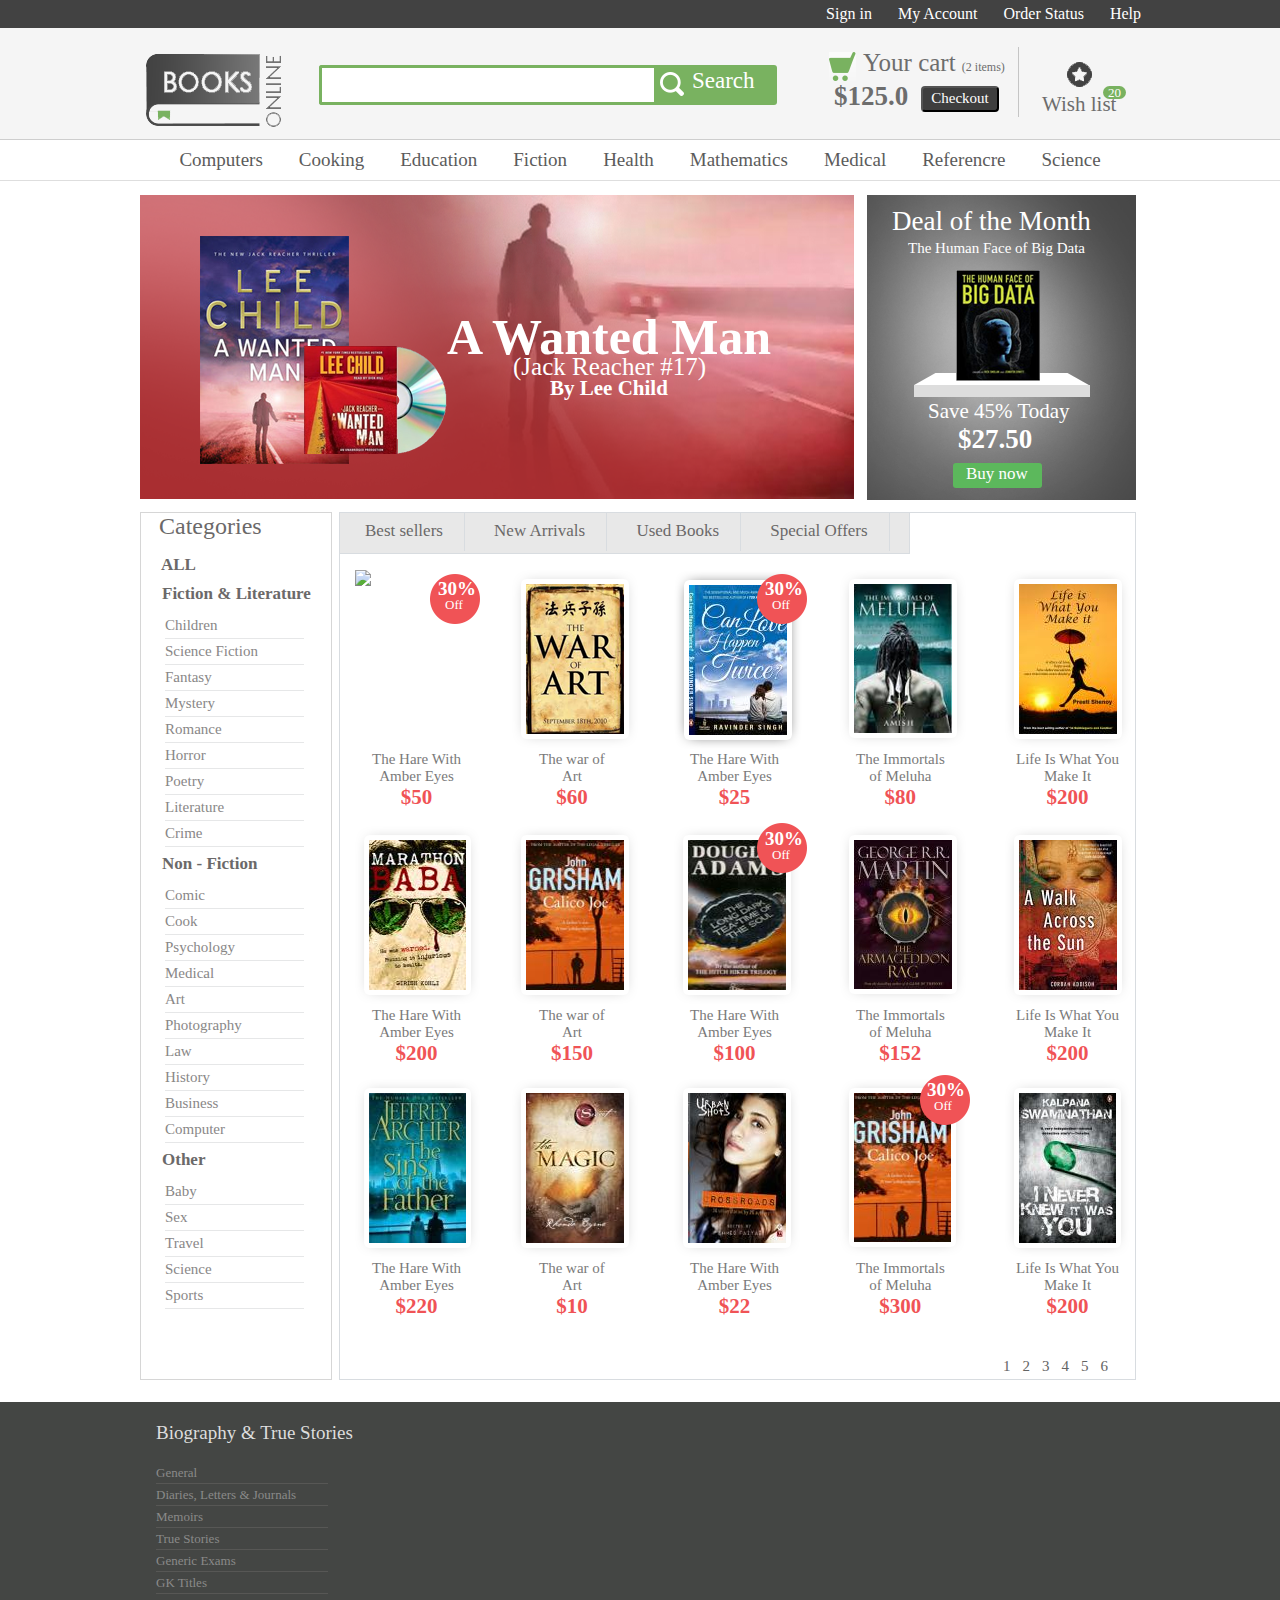
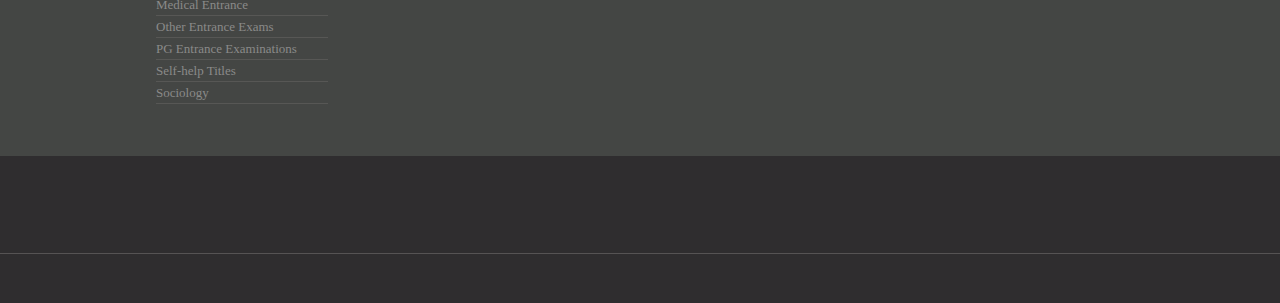
==== commit b58bcc6b: "d" ====
--- a/index.html
+++ b/index.html
@@ -277,7 +277,22 @@
     </div>
     <div class="div5">
       <div class="block5">
-
+        <div class="biography">
+          <p>Biography & True Stories</p>
+          <ul>
+            <li><a href="#">General</a></li>
+            <li><a href="#">Diaries, Letters & Journals</a></li>
+            <li><a href="#">Memoirs</a></li>
+            <li><a href="#">True Stories</a></li>
+            <li><a href="#">Generic Exams</a></li>
+            <li><a href="#">GK Titles</a></li>
+            <li><a href="#">Medical Entrance</a></li>
+            <li><a href="#">Other Entrance Exams</a></li>
+            <li><a href="#">PG Entrance Examinations</a></li>
+            <li><a href="#">Self-help Titles</a></li>
+            <li><a href="#">Sociology</a></li>
+          </ul>
+        </div>
       </div>
     </div>
     <div class="div6">
--- a/css/main1.css
+++ b/css/main1.css
@@ -530,7 +530,7 @@
   font-size: 17px;
   cursor: pointer;
   padding-top: 8px;
-  padding-bottom: 11px;
+  padding-bottom: 10.5px;
   padding-left: 25px;
   padding-right: 21.2px;
   border-right: 1px solid #d8dce0;
@@ -817,3 +817,25 @@
   border-right: 1px solid #e0e0e0;
   border-bottom: 4px solid #81bd66;
 }
+.biography{
+  margin-left: 28px;
+  color: #dddddd;
+  width: fit-content;
+}
+.biography ul{
+  list-style: none;
+  margin-top: 18px;
+  line-height: 21px;
+}
+.biography ul a{
+  color: #8a8a89;
+  text-decoration: none;
+  display: block;
+  border-bottom: 1px solid #575755;
+  width: 172px;
+  font-size: 13px;
+}
+.biography p{
+  padding-top: 20px;
+  font-size: 19px;
+}
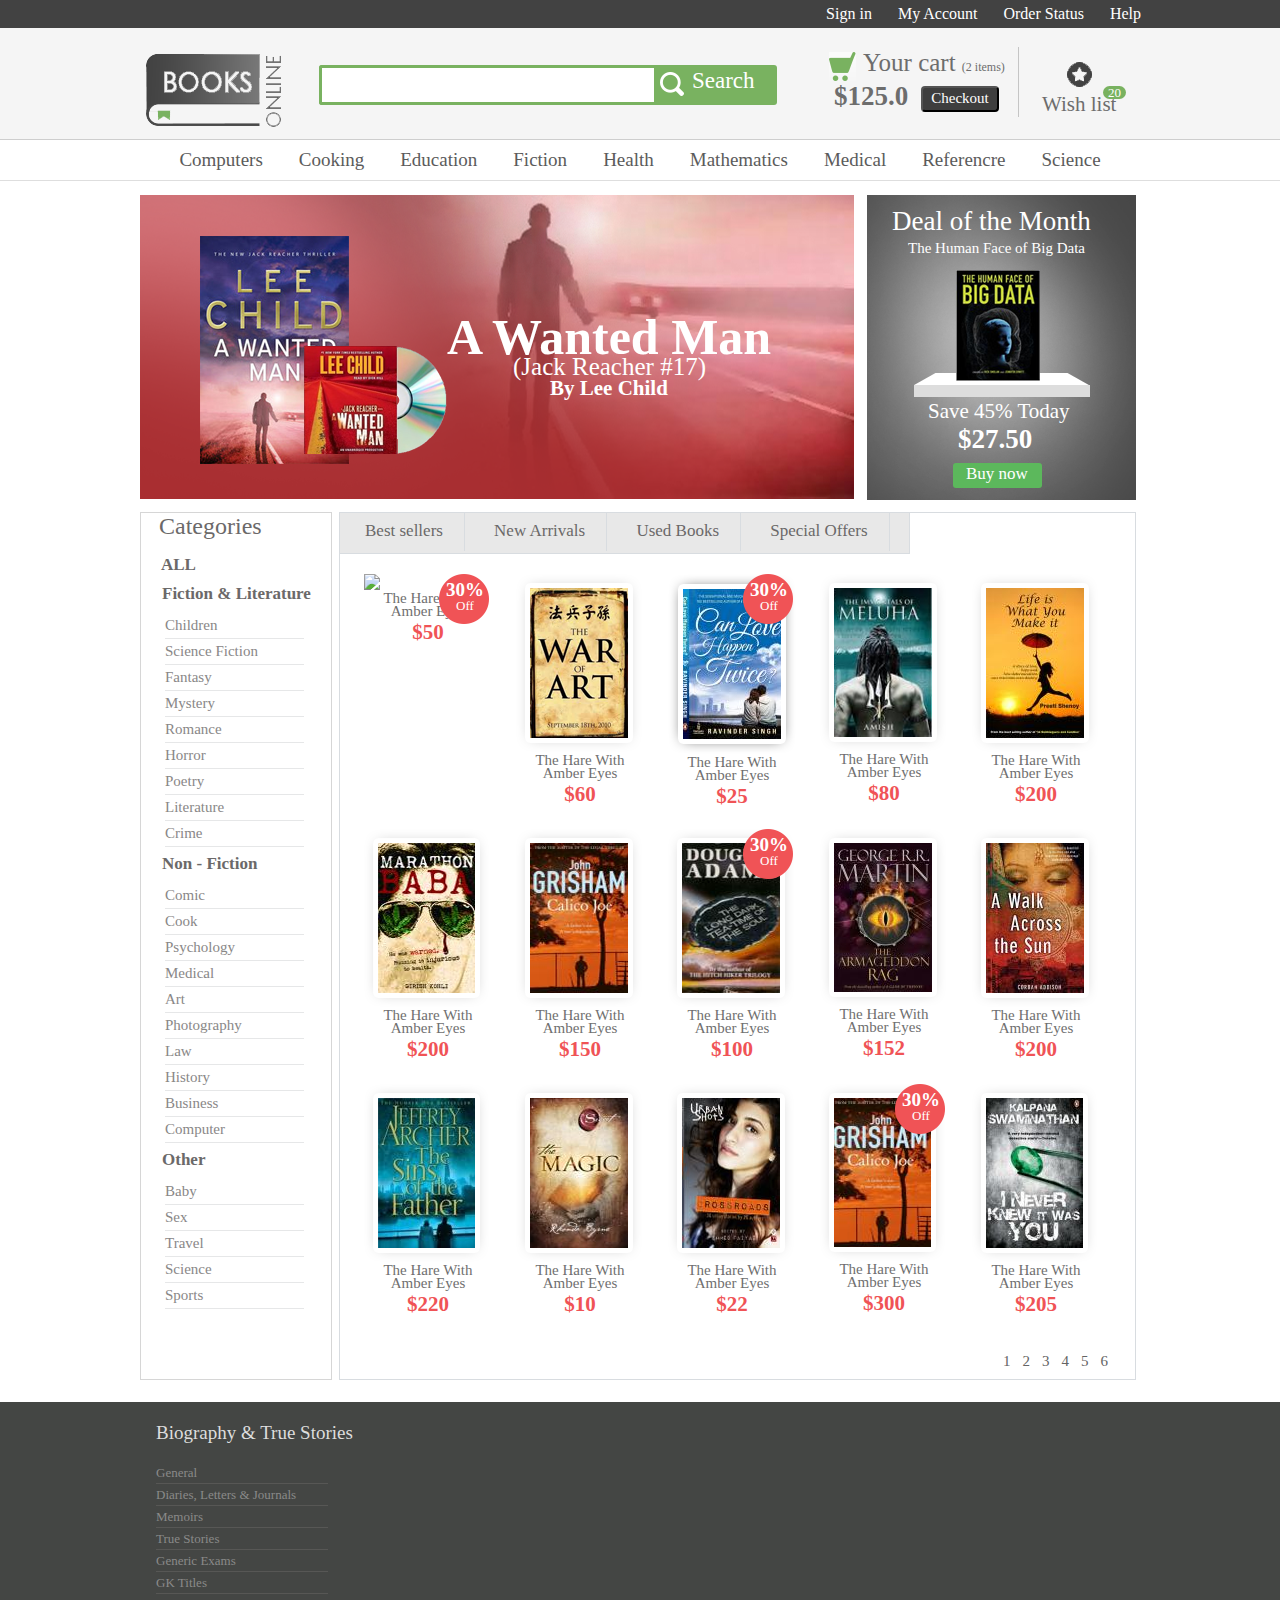
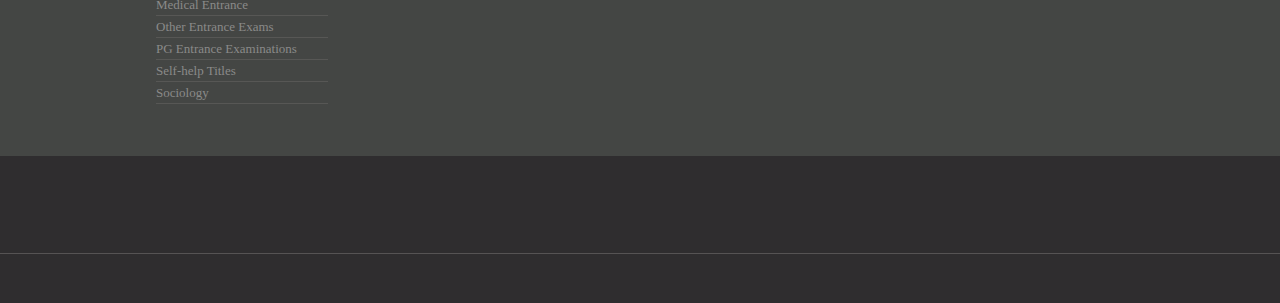
==== commit 5cf724b3: "d" ====
--- a/index.html
+++ b/index.html
@@ -150,117 +150,121 @@
               </ul>
             </div>
           </div>
+          <div class="line"></div>
           <div class="con_books">
-            <img src="img/books1.png" class="books_con">
-            <div class="price1">
+            <div class="book">
+              <img src="img/books1.png" class="book_img">
               <p>The Hare With</p>
               <p>Amber Eyes</p>
               <h1>$50</h1>
-            </div>
-            <img src="img/off30.png" class="sale">
-            <div class="s_off">
-              <p class="s_30">30%</p>
-              <p class="off">Off</p>
-            </div>
-            <img src="img/books2.png" class="books_con2">
-            <div class="price2">
-              <p>The war of</p>
-              <p>Art</p>
+              <img src="img/off30.png" class="discount">
+              <div class="sale">
+                <h2 class="sale_30">30%</h2>
+                <p class="sale_off">Off</p>
+              </div>
+            </div>
+            <div class="book">
+              <img src="img/books2.png" class="book_img">
+              <p>The Hare With</p>
+              <p>Amber Eyes</p>
               <h1>$60</h1>
             </div>
-            <img src="img/books3.png" class="books_con3">
-            <div class="price3">
+            <div class="book">
+              <img src="img/books3.png" class="book_img">
               <p>The Hare With</p>
               <p>Amber Eyes</p>
               <h1>$25</h1>
-            </div>
-            <img src="img/off30.png" class="sale1">
-            <div class="s_off1">
-              <p class="s_30">30%</p>
-              <p class="off">Off</p>
-            </div>
-            <img src="img/books4.png" class="books_con4">
-            <div class="price4">
-              <p>The Immortals</p>
-              <p>of Meluha</p>
+              <img src="img/off30.png" class="discount">
+              <div class="sale">
+                <h2 class="sale_30">30%</h2>
+                <p class="sale_off">Off</p>
+              </div>
+            </div>
+            <div class="book">
+              <img src="img/books4.png" class="book_img">
+              <p>The Hare With</p>
+              <p>Amber Eyes</p>
               <h1>$80</h1>
             </div>
-            <img src="img/books5.png" class="books_con5">
-            <div class="price5">
-              <p>Life Is What You</p>
-              <p>Make It</p>
+            <div class="book">
+              <img src="img/books5.png" class="book_img">
+              <p>The Hare With</p>
+              <p>Amber Eyes</p>
               <h1>$200</h1>
             </div>
-            <img src="img/books6.png" class="books_con6">
-            <div class="price6">
+            <div class="clear"></div>
+            <div class="book">
+              <img src="img/books6.png" class="book_img">
               <p>The Hare With</p>
               <p>Amber Eyes</p>
               <h1>$200</h1>
             </div>
-            <img src="img/books7.png" class="books_con7">
-            <div class="price7">
-              <p>The war of</p>
-              <p>Art</p>
+            <div class="book">
+              <img src="img/books7.png" class="book_img">
+              <p>The Hare With</p>
+              <p>Amber Eyes</p>
               <h1>$150</h1>
             </div>
-            <img src="img/books8.png" class="books_con8">
-            <div class="price8">
+            <div class="book">
+              <img src="img/books8.png" class="book_img">
               <p>The Hare With</p>
               <p>Amber Eyes</p>
               <h1>$100</h1>
-            </div>
-            <img src="img/off30.png" class="sale2">
-            <div class="s_off2">
-              <p class="s_30">30%</p>
-              <p class="off">Off</p>
-            </div>
-            <img src="img/books9.png" class="books_con9">
-            <div class="price9">
-              <p>The Immortals</p>
-              <p>of Meluha</p>
+              <img src="img/off30.png" class="discount">
+              <div class="sale">
+                <h2 class="sale_30">30%</h2>
+                <p class="sale_off">Off</p>
+              </div>
+            </div>
+            <div class="book">
+              <img src="img/books9.png" class="book_img">
+              <p>The Hare With</p>
+              <p>Amber Eyes</p>
               <h1>$152</h1>
             </div>
-            <img src="img/books10.png" class="books_con10">
-            <div class="price10">
-              <p>Life Is What You</p>
-              <p>Make It</p>
+            <div class="book">
+              <img src="img/books10.png" class="book_img">
+              <p>The Hare With</p>
+              <p>Amber Eyes</p>
               <h1>$200</h1>
             </div>
-            <img src="img/books11.png" class="books_con11">
-            <div class="price11">
+            <div class="clear"></div>
+            <div class="book">
+              <img src="img/books11.png" class="book_img">
               <p>The Hare With</p>
               <p>Amber Eyes</p>
               <h1>$220</h1>
             </div>
-            <img src="img/books12.png" class="books_con12">
-            <div class="price12">
-              <p>The war of</p>
-              <p>Art</p>
+            <div class="book">
+              <img src="img/books12.png" class="book_img">
+              <p>The Hare With</p>
+              <p>Amber Eyes</p>
               <h1>$10</h1>
             </div>
-            <img src="img/books13.png" class="books_con13">
-            <div class="price13">
+            <div class="book">
+              <img src="img/books13.png" class="book_img">
               <p>The Hare With</p>
               <p>Amber Eyes</p>
               <h1>$22</h1>
             </div>
-            <img src="img/books14.png" class="books_con14">
-            <div class="price14">
-              <p>The Immortals</p>
-              <p>of Meluha</p>
+            <div class="book">
+              <img src="img/books14.png" class="book_img">
+              <p>The Hare With</p>
+              <p>Amber Eyes</p>
               <h1>$300</h1>
-            </div>
-            <img src="img/off30.png" class="sale3">
-            <div class="s_off3">
-              <p class="s_30">30%</p>
-              <p class="off">Off</p>
-            </div>
-            <img src="img/books15.png" class="books_con15">
-            <div class="price15">
-              <p>Life Is What You</p>
-              <p>Make It</p>
-              <h1>$200</h1>
-            </div>
+              <img src="img/off30.png" class="discount">
+              <div class="sale">
+                <h2 class="sale_30">30%</h2>
+                <p class="sale_off">Off</p>
+              </div>
+            </div>
+            <div class="book">
+              <img src="img/books15.png" class="book_img">
+              <p>The Hare With</p>
+              <p>Amber Eyes</p>
+              <h1>$205</h1>
+            </div>
+            <div class="clear"></div>
             <div class="page">
               <ul>
                 <li>1</li>
--- a/css/main1.css
+++ b/css/main1.css
@@ -539,264 +539,54 @@
   background: white;
   color: #464646;
 }
+.line{
+  width: 795px;
+  height: 15px;
+}
 .con_books{
   width: 795px;
   height: 826px;
   position: relative;
 }
-.books_con{
-  position: absolute;
-  left: 15px;
-  top: 16px;
+.book{
+  float: left;
+  width: 128px;
+  height: 250px;
+  position: relative;
+  margin-left: 24px;
+  margin-top: 5px;
+}
+.book p{
+  margin-top: -4px;
+  font-size: 15px;
+  text-align: center;
+  color: #6f6f6f;
+}
+.book h1{
+  font-size: 21px;
+  text-align: center;
+  color: #f05356;
+}
+.discount{
+  position: absolute;
+  top: 0;
+  left: 75px;
 }
 .sale{
   position: absolute;
-  top: 20px;
-  left: 90px;
-}
-.s_off{
-  position: absolute;
-  left: 98px;
-  top: 24px;
-  color: white;
-}
-.s_30{
+  top: 5px;
+  left: 82px;
+}
+.sale h2{
+  color: white;
   font-size: 19px;
-  font-weight: bold;
-}
-.off{
+  text-align: center;
+}
+.sale p{
+  color: white;
   font-size: 13px;
-  padding-left: 7px;
-  padding-top: 2px;
-  margin-top: -5px;
-}
-.books_con2{
-  position: absolute;
-  left: 172px;
-  top: 16px;
-}
-.books_con3{
-  position: absolute;
-  left: 334px;
-  top: 16px;
-}
-.sale1{
-  position: absolute;
-  top: 20px;
-  left: 417px;
-}
-.s_off1{
-  position: absolute;
-  left: 425px;
-  top: 24px;
-  color: white;
-}
-.books_con4{
-  position: absolute;
-  left: 500px;
-  top: 16px;
-}
-.books_con5{
-  position: absolute;
-  left: 665px;
-  top: 16px;
-}
-.books_con6{
-  position: absolute;
-  left: 15px;
-  top: 272px;
-}
-.books_con7{
-  position: absolute;
-  left: 172px;
-  top: 272px;
-}
-.books_con8{
-  position: absolute;
-  left: 334px;
-  top: 272px;
-}
-.sale2{
-  position: absolute;
-  left: 417px;
-  top: 269px;
-}
-.s_off2{
-  position: absolute;
-  left: 425px;
-  top: 274px;
-  color: white;
-}
-.books_con9{
-  position: absolute;
-  left: 500px;
-  top: 272px;
-}
-.books_con10{
-  position: absolute;
-  left: 665px;
-  top: 272px;
-}
-.books_con11{
-  position: absolute;
-  left: 15px;
-  top: 525px;
-}
-.books_con12{
-  position: absolute;
-  left: 172px;
-  top: 525px;
-}
-.books_con13{
-  position: absolute;
-  left: 334px;
-  top: 525px;
-}
-.books_con14{
-  position: absolute;
-  left: 500px;
-  top: 525px;
-}
-.books_con15{
-  position: absolute;
-  left: 665px;
-  top: 525px;
-}
-.sale3{
-  position: absolute;
-  left: 580px;
-  top: 521px;
-}
-.s_off3{
-  position: absolute;
-  left: 587px;
-  top: 525px;
-  color: white;
-}
-.price1{
-  position: absolute;
-  left: 32px;
-  top: 197px;
-  font-size: 15px;
-  text-align: center;
-  color: #7a7a7a;
-}
-.con_books h1{
-  font-size: 21px;
-  color: #f05356;
-}
-.price2{
-  position: absolute;
-  left: 199px;
-  top: 197px;
-  font-size: 15px;
-  text-align: center;
-  color: #7a7a7a;
-}
-.price3{
-  position: absolute;
-  left: 350px;
-  top: 197px;
-  font-size: 15px;
-  text-align: center;
-  color: #7a7a7a;
-}
-.price4{
-  position: absolute;
-  left: 516px;
-  top: 197px;
-  font-size: 15px;
-  text-align: center;
-  color: #7a7a7a;
-}
-.price5{
-  position: absolute;
-  left: 676px;
-  top: 197px;
-  font-size: 15px;
-  text-align: center;
-  color: #7a7a7a;
-}
-.price6{
-  position: absolute;
-  left: 32px;
-  top: 453px;
-  font-size: 15px;
-  text-align: center;
-  color: #7a7a7a;
-}
-.price7{
-  position: absolute;
-  left: 199px;
-  top: 453px;
-  font-size: 15px;
-  text-align: center;
-  color: #7a7a7a;
-}
-.price8{
-  position: absolute;
-  left: 350px;
-  top: 453px;
-  font-size: 15px;
-  text-align: center;
-  color: #7a7a7a;
-}
-.price9{
-  position: absolute;
-  left: 516px;
-  top: 453px;
-  font-size: 15px;
-  text-align: center;
-  color: #7a7a7a;
-}
-.price10{
-  position: absolute;
-  left: 676px;
-  top: 453px;
-  font-size: 15px;
-  text-align: center;
-  color: #7a7a7a;
-}
-.price11{
-  position: absolute;
-  left: 32px;
-  top: 706px;
-  font-size: 15px;
-  text-align: center;
-  color: #7a7a7a;
-}
-.price12{
-  position: absolute;
-  left: 199px;
-  top: 706px;
-  font-size: 15px;
-  text-align: center;
-  color: #7a7a7a;
-}
-.price13{
-  position: absolute;
-  left: 350px;
-  top: 706px;
-  font-size: 15px;
-  text-align: center;
-  color: #7a7a7a;
-}
-.price14{
-  position: absolute;
-  left: 516px;
-  top: 706px;
-  font-size: 15px;
-  text-align: center;
-  color: #7a7a7a;
-}
-
-.price15{
-  position: absolute;
-  left: 676px;
-  top: 706px;
-  font-size: 15px;
-  text-align: center;
-  color: #7a7a7a;
+  text-align: center;
+margin-top: -3px;
 }
 .page li{
   display: inline;
@@ -809,7 +599,7 @@
 .page{
   position: absolute;
   right: 23px;
-  bottom: 5px;
+  bottom: 25px;
 }
 .page li:hover{
   border-top: 1px solid #e0e0e0;
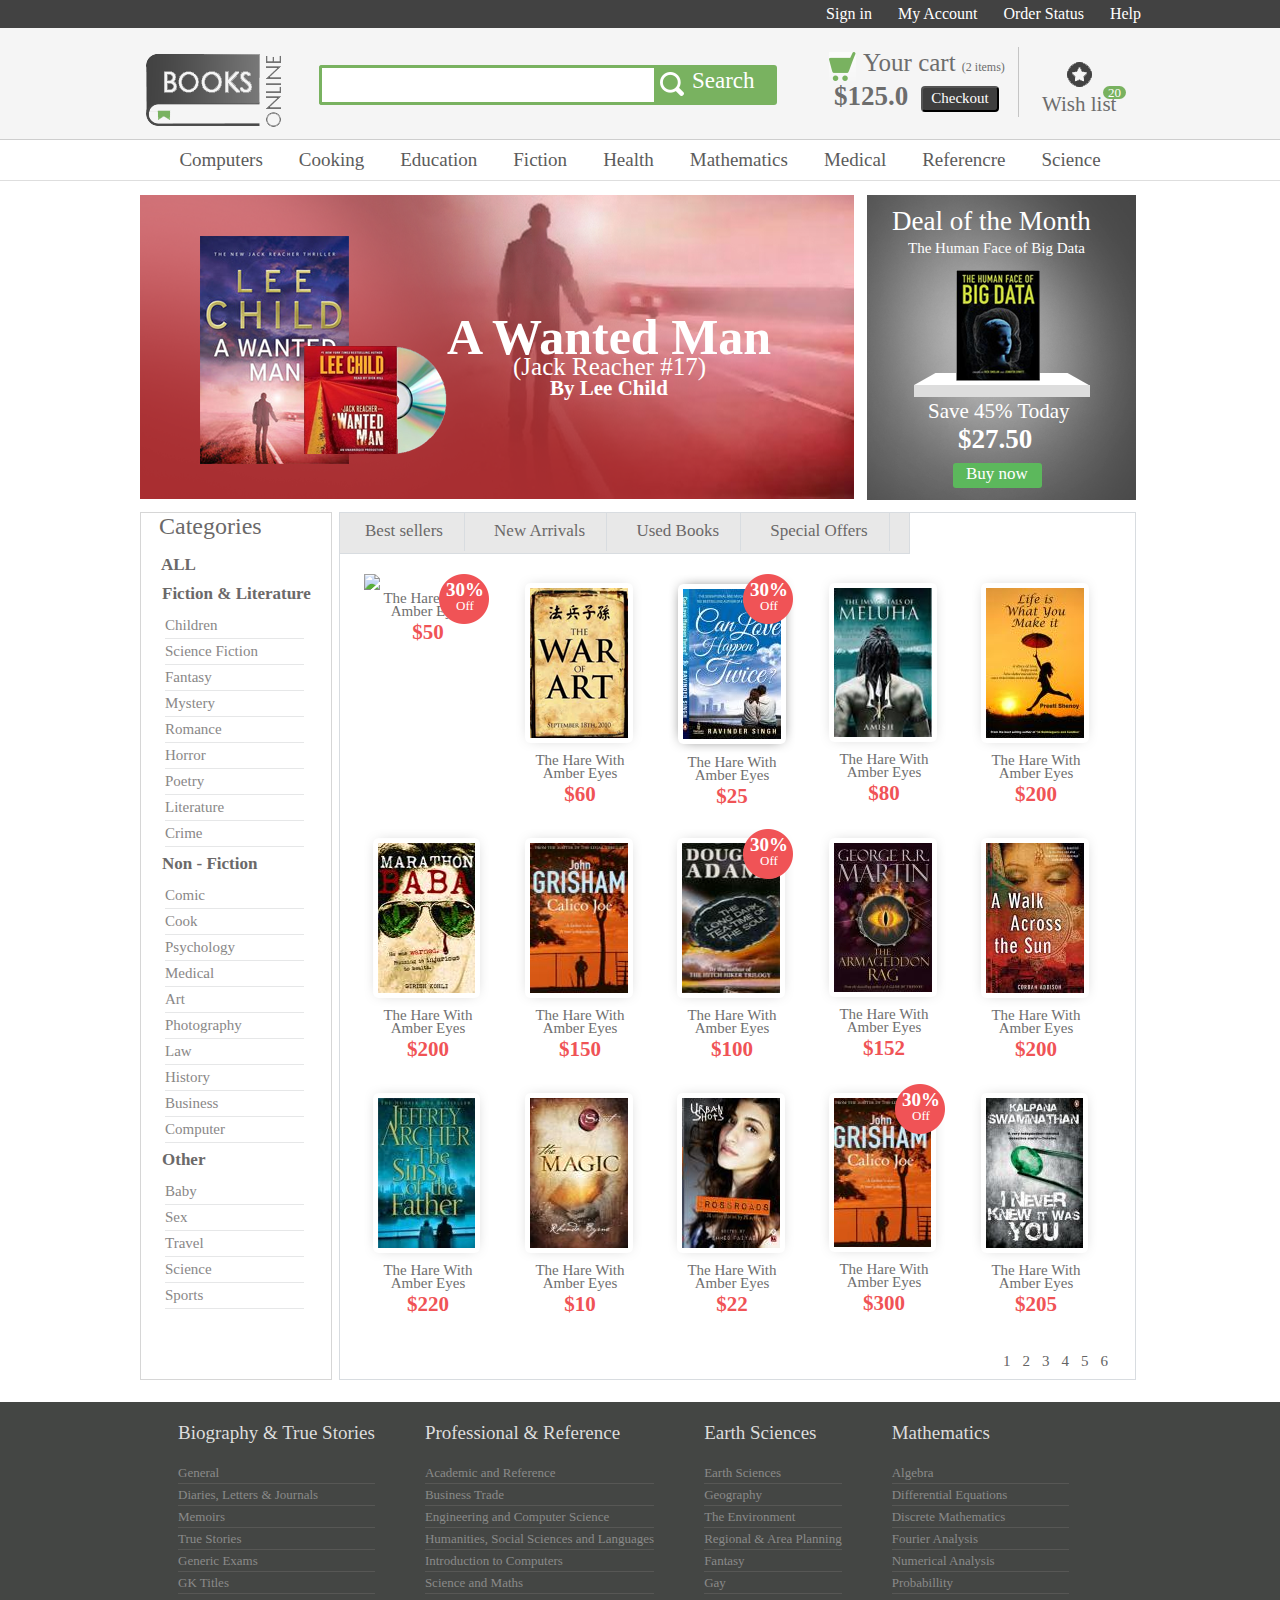
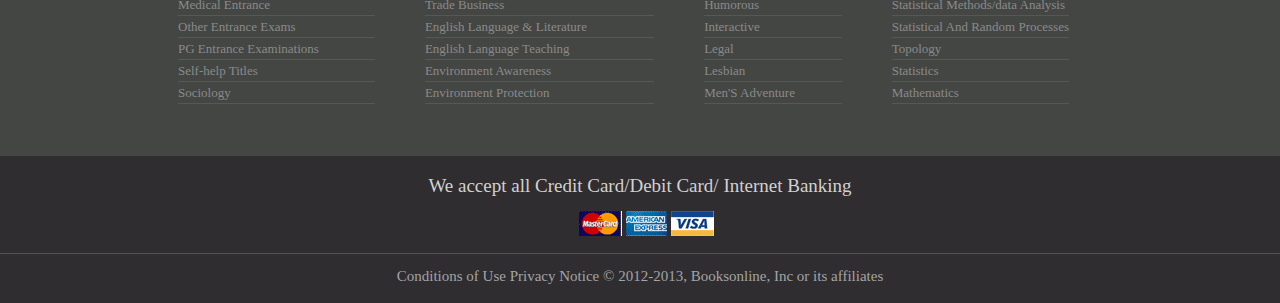
==== commit f89b1e0e: "S" ====
--- a/index.html
+++ b/index.html
@@ -297,16 +297,73 @@
             <li><a href="#">Sociology</a></li>
           </ul>
         </div>
+        <div class="biography">
+          <p>Professional & Reference</p>
+          <ul>
+            <li><a href="#">Academic and Reference</a></li>
+            <li><a href="#">Business Trade</a></li>
+            <li><a href="#">Engineering and Computer Science</a></li>
+            <li><a href="#">Humanities, Social Sciences and Languages</a></li>
+            <li><a href="#">Introduction to Computers</a></li>
+            <li><a href="#">Science and Maths</a></li>
+            <li><a href="#">Trade Business</a></li>
+            <li><a href="#">English Language & Literature</a></li>
+            <li><a href="#">English Language Teaching</a></li>
+            <li><a href="#">Environment Awareness</a></li>
+            <li><a href="#">Environment Protection</a></li>
+          </ul>
+        </div>
+        <div class="biography">
+          <p>Earth Sciences</p>
+          <ul>
+            <li><a href="#">Earth Sciences</a></li>
+            <li><a href="#">Geography</a></li>
+            <li><a href="#">The Environment</a></li>
+            <li><a href="#">Regional & Area Planning</a></li>
+            <li><a href="#">Fantasy</a></li>
+            <li><a href="#">Gay</a></li>
+            <li><a href="#">Humorous</a></li>
+            <li><a href="#">Interactive</a></li>
+            <li><a href="#">Legal</a></li>
+            <li><a href="#">Lesbian</a></li>
+            <li><a href="#">Men'S Adventure</a></li>
+          </ul>
+        </div>
+        <div class="biography">
+          <p>Mathematics</p>
+          <ul>
+            <li><a href="#">Algebra</a></li>
+            <li><a href="#">Differential Equations</a></li>
+            <li><a href="#">Discrete Mathematics</a></li>
+            <li><a href="#">Fourier Analysis</a></li>
+            <li><a href="#">Numerical Analysis</a></li>
+            <li><a href="#">Probabillity</a></li>
+            <li><a href="#">Statistical Methods/data Analysis</a></li>
+            <li><a href="#">Statistical And Random Processes</a></li>
+            <li><a href="#">Topology</a></li>
+            <li><a href="#">Statistics</a></li>
+            <li><a href="#">Mathematics</a></li>
+          </ul>
+        </div>
       </div>
     </div>
     <div class="div6">
       <div class="block6">
-
+        <div class="foot">
+          <p>We accept all Credit Card/Debit Card/ Internet Banking</p>
+        </div>
+        <div class="foot_img">
+          <img src="img/master.png">
+          <img src="img/card.png">
+          <img src="img/visa.png">
+        </div>
       </div>
     </div>
     <div class="div7">
       <div class="block7">
-
+        <div class="footer">
+          <p>Conditions of Use Privacy Notice © 2012-2013, Booksonline, Inc or its affiliates</p>
+        </div>
       </div>
     </div>
   </body>
--- a/css/main1.css
+++ b/css/main1.css
@@ -608,9 +608,9 @@
   border-bottom: 4px solid #81bd66;
 }
 .biography{
-  margin-left: 28px;
+  margin-left: 50px;
   color: #dddddd;
-  width: fit-content;
+  float: left;
 }
 .biography ul{
   list-style: none;
@@ -621,11 +621,35 @@
   color: #8a8a89;
   text-decoration: none;
   display: block;
+  font-size: 13px;
   border-bottom: 1px solid #575755;
-  width: 172px;
-  font-size: 13px;
 }
 .biography p{
   padding-top: 20px;
   font-size: 19px;
 }
+.foot{
+  position: relative;
+}
+.foot p{
+  color: #d1d1d2;
+  text-align: center;
+  padding-top: 19px;
+  font-size: 19px;
+}
+.foot_img{
+  width: 139px;
+  height: 25px;
+  margin-left: 447px;
+  margin-top: 14px;
+}
+.foot_img img{
+  float: left;
+  padding-left: 4px;
+}
+.footer{
+  text-align: center;
+  font-size: 15px;
+  color: #a2a4a5;
+  padding-top: 14px;
+}
